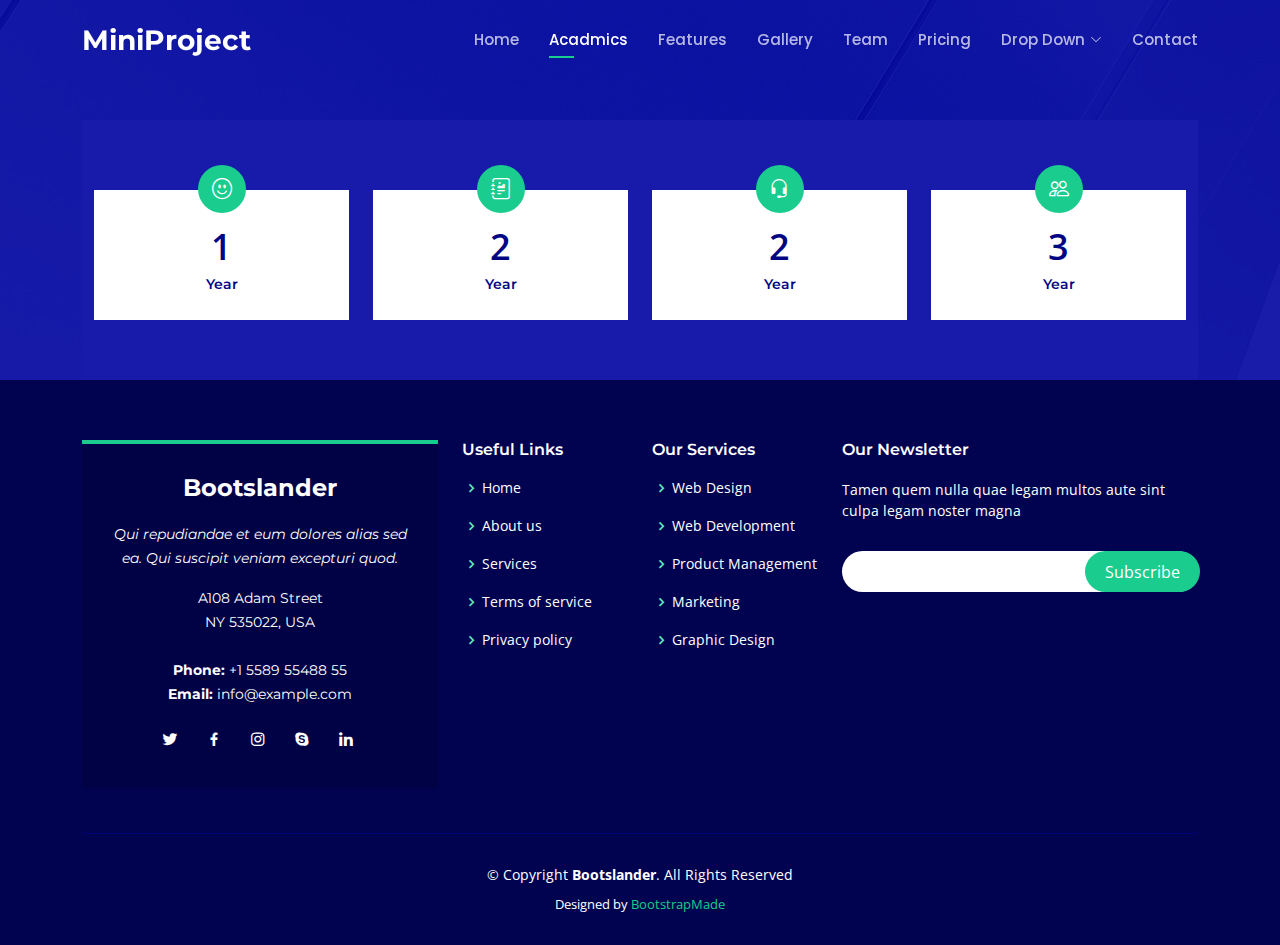
==== acadmics.html @ 20c7c423 "Initial commit" ====
<!DOCTYPE html>
<html lang="en">

<head>
  <meta charset="utf-8">
  <meta content="width=device-width, initial-scale=1.0" name="viewport">

  <title>Acadmics</title>
  <meta content="" name="description">
  <meta content="" name="keywords">

  <!-- Favicons -->
  <link href="assets/img/favicon.png" rel="icon">
  <link href="assets/img/apple-touch-icon.png" rel="apple-touch-icon">

  <!-- Google Fonts -->
  <link href="https://fonts.googleapis.com/css?family=Open+Sans:300,300i,400,400i,600,600i,700,700i|Montserrat:300,300i,400,400i,500,500i,600,600i,700,700i|Poppins:300,300i,400,400i,500,500i,600,600i,700,700i" rel="stylesheet">

  <!-- Vendor CSS Files -->
  <link href="assets/vendor/aos/aos.css" rel="stylesheet">
  <link href="assets/vendor/bootstrap/css/bootstrap.min.css" rel="stylesheet">
  <link href="assets/vendor/bootstrap-icons/bootstrap-icons.css" rel="stylesheet">
  <link href="assets/vendor/boxicons/css/boxicons.min.css" rel="stylesheet">
  <link href="assets/vendor/glightbox/css/glightbox.min.css" rel="stylesheet">
  <link href="assets/vendor/remixicon/remixicon.css" rel="stylesheet">
  <link href="assets/vendor/swiper/swiper-bundle.min.css" rel="stylesheet">

  <!-- Template Main CSS File -->
  <link href="assets/css/style.css" rel="stylesheet">

  <!-- =======================================================
  * Template Name: Bootslander - v4.5.0
  * Template URL: https://bootstrapmade.com/bootslander-free-bootstrap-landing-page-template/
  * Author: BootstrapMade.com
  * License: https://bootstrapmade.com/license/
  ======================================================== -->
</head>

<body>

  <!-- ======= Header ======= -->
  <header id="header" class="fixed-top d-flex align-items-center header-transparent">
    <div class="container d-flex align-items-center justify-content-between">

      <div class="logo">
        <h1><a href="index.html"><span>MiniProject</span></a></h1>
        <!-- Uncomment below if you prefer to use an image logo -->
        <!-- <a href="index.html"><img src="assets/img/logo.png" alt="" class="img-fluid"></a>-->
      </div>

      <nav id="navbar" class="navbar">
        <ul>
          <li><a class="nav-link" href="index.html">Home</a></li>
          <li><a class="nav-link scrollto active" href="acadmics.html">Acadmics</a></li>
          <li><a class="nav-link scrollto" href="#features">Features</a></li>
          <li><a class="nav-link scrollto" href="#gallery">Gallery</a></li>
          <li><a class="nav-link scrollto" href="#team">Team</a></li>
          <li><a class="nav-link scrollto" href="#pricing">Pricing</a></li>
          <li class="dropdown"><a href="#"><span>Drop Down</span> <i class="bi bi-chevron-down"></i></a>
            <ul>
              <li><a href="#">Drop Down 1</a></li>
              <li class="dropdown"><a href="#"><span>Deep Drop Down</span> <i class="bi bi-chevron-right"></i></a>
                <ul>
                  <li><a href="#">Deep Drop Down 1</a></li>
                  <li><a href="#">Deep Drop Down 2</a></li>
                  <li><a href="#">Deep Drop Down 3</a></li>
                  <li><a href="#">Deep Drop Down 4</a></li>
                  <li><a href="#">Deep Drop Down 5</a></li>
                </ul>
              </li>
              <li><a href="#">Drop Down 2</a></li>
              <li><a href="#">Drop Down 3</a></li>
              <li><a href="#">Drop Down 4</a></li>
            </ul>
          </li>
          <li><a class="nav-link scrollto" href="#contact">Contact</a></li>
        </ul>
        <i class="bi bi-list mobile-nav-toggle"></i>
      </nav><!-- .navbar -->

    </div>
  </header><!-- End Header -->

  <!-- ======= Hero Section ======= -->
  <section id="hero">

    <div class="container">
        <!-- ======= Counts Section ======= -->
        <section id="counts" class="counts">
            <div class="container">
    
            <div class="row" data-aos="fade-up">
    
                <div class="col-lg-3 col-md-6">
                    <a href="first.html">
                        <div class="count-box">
                            <i class="bi bi-emoji-smile"></i>
                            <span data-purecounter-start="0" data-purecounter-end="1" data-purecounter-duration="1" class="purecounter">First Year</span>
                            <p>Year</p>
                        </div>
                    </a>
                </div>
    
                <div class="col-lg-3 col-md-6 mt-5 mt-md-0">
                  <a href="#">
                    <div class="count-box">
                        <i class="bi bi-journal-richtext"></i>
                        <span data-purecounter-start="0" data-purecounter-end="2" data-purecounter-duration="1" class="purecounter">nd</span>
                        <p>Year</p>
                    </div>
                 </a>
                </div>
    
                <div class="col-lg-3 col-md-6 mt-5 mt-lg-0">
                  <a href="#">
                    <div class="count-box">
                        <i class="bi bi-headset"></i>
                        <span data-purecounter-start="0" data-purecounter-end="3" data-purecounter-duration="1" class="purecounter"></span>
                        <p>Year</p>
                    </div>
                  </a>
                </div>
    
                <div class="col-lg-3 col-md-6 mt-5 mt-lg-0">
                  <a href="#">
                    <div class="count-box">
                        <i class="bi bi-people"></i>
                        <span data-purecounter-start="0" data-purecounter-end="4" data-purecounter-duration="1" class="purecounter"></span>
                        <p>Year</p>
                    </div>
                 </a>
                </div>
    
            </div>
    
            </div>
        </section><!-- End Counts Section -->
  
      </div>
    </div>

    <!-- <svg class="hero-waves" xmlns="http://www.w3.org/2000/svg" xmlns:xlink="http://www.w3.org/1999/xlink" viewBox="0 24 150 28 " preserveAspectRatio="none">
      <defs>
        <path id="wave-path" d="M-160 44c30 0 58-18 88-18s 58 18 88 18 58-18 88-18 58 18 88 18 v44h-352z">
      </defs>
      <g class="wave1">
        <use xlink:href="#wave-path" x="50" y="3" fill="rgba(255,255,255, .1)">
      </g>
      <g class="wave2">
        <use xlink:href="#wave-path" x="50" y="0" fill="rgba(255,255,255, .2)">
      </g>
      <g class="wave3">
        <use xlink:href="#wave-path" x="50" y="9" fill="#fff">
      </g>
    </svg> -->

  </section>

  <!-- End Hero -->

  <!-- End #main -->

  <!-- ======= Footer ======= -->
  <footer id="footer">
    <div class="footer-top">
      <div class="container">
        <div class="row">

          <div class="col-lg-4 col-md-6">
            <div class="footer-info">
              <h3>Bootslander</h3>
              <p class="pb-3"><em>Qui repudiandae et eum dolores alias sed ea. Qui suscipit veniam excepturi quod.</em></p>
              <p>
                A108 Adam Street <br>
                NY 535022, USA<br><br>
                <strong>Phone:</strong> +1 5589 55488 55<br>
                <strong>Email:</strong> info@example.com<br>
              </p>
              <div class="social-links mt-3">
                <a href="#" class="twitter"><i class="bx bxl-twitter"></i></a>
                <a href="#" class="facebook"><i class="bx bxl-facebook"></i></a>
                <a href="#" class="instagram"><i class="bx bxl-instagram"></i></a>
                <a href="#" class="google-plus"><i class="bx bxl-skype"></i></a>
                <a href="#" class="linkedin"><i class="bx bxl-linkedin"></i></a>
              </div>
            </div>
          </div>

          <div class="col-lg-2 col-md-6 footer-links">
            <h4>Useful Links</h4>
            <ul>
              <li><i class="bx bx-chevron-right"></i> <a href="#">Home</a></li>
              <li><i class="bx bx-chevron-right"></i> <a href="#">About us</a></li>
              <li><i class="bx bx-chevron-right"></i> <a href="#">Services</a></li>
              <li><i class="bx bx-chevron-right"></i> <a href="#">Terms of service</a></li>
              <li><i class="bx bx-chevron-right"></i> <a href="#">Privacy policy</a></li>
            </ul>
          </div>

          <div class="col-lg-2 col-md-6 footer-links">
            <h4>Our Services</h4>
            <ul>
              <li><i class="bx bx-chevron-right"></i> <a href="#">Web Design</a></li>
              <li><i class="bx bx-chevron-right"></i> <a href="#">Web Development</a></li>
              <li><i class="bx bx-chevron-right"></i> <a href="#">Product Management</a></li>
              <li><i class="bx bx-chevron-right"></i> <a href="#">Marketing</a></li>
              <li><i class="bx bx-chevron-right"></i> <a href="#">Graphic Design</a></li>
            </ul>
          </div>

          <div class="col-lg-4 col-md-6 footer-newsletter">
            <h4>Our Newsletter</h4>
            <p>Tamen quem nulla quae legam multos aute sint culpa legam noster magna</p>
            <form action="" method="post">
              <input type="email" name="email"><input type="submit" value="Subscribe">
            </form>

          </div>

        </div>
      </div>
    </div>

    <div class="container">
      <div class="copyright">
        &copy; Copyright <strong><span>Bootslander</span></strong>. All Rights Reserved
      </div>
      <div class="credits">
        <!-- All the links in the footer should remain intact. -->
        <!-- You can delete the links only if you purchased the pro version. -->
        <!-- Licensing information: https://bootstrapmade.com/license/ -->
        <!-- Purchase the pro version with working PHP/AJAX contact form: https://bootstrapmade.com/bootslander-free-bootstrap-landing-page-template/ -->
        Designed by <a href="https://bootstrapmade.com/">BootstrapMade</a>
      </div>
    </div>
  </footer>
  <!-- End Footer -->

  <a href="#" class="back-to-top d-flex align-items-center justify-content-center"><i class="bi bi-arrow-up-short"></i></a>
  <div id="preloader"></div>

  <!-- Vendor JS Files -->
  <script src="assets/vendor/aos/aos.js"></script>
  <script src="assets/vendor/bootstrap/js/bootstrap.bundle.min.js"></script>
  <script src="assets/vendor/glightbox/js/glightbox.min.js"></script>
  <script src="assets/vendor/php-email-form/validate.js"></script>
  <script src="assets/vendor/purecounter/purecounter.js"></script>
  <script src="assets/vendor/swiper/swiper-bundle.min.js"></script>

  <!-- Template Main JS File -->
  <script src="assets/js/main.js"></script>

</body>

</html>
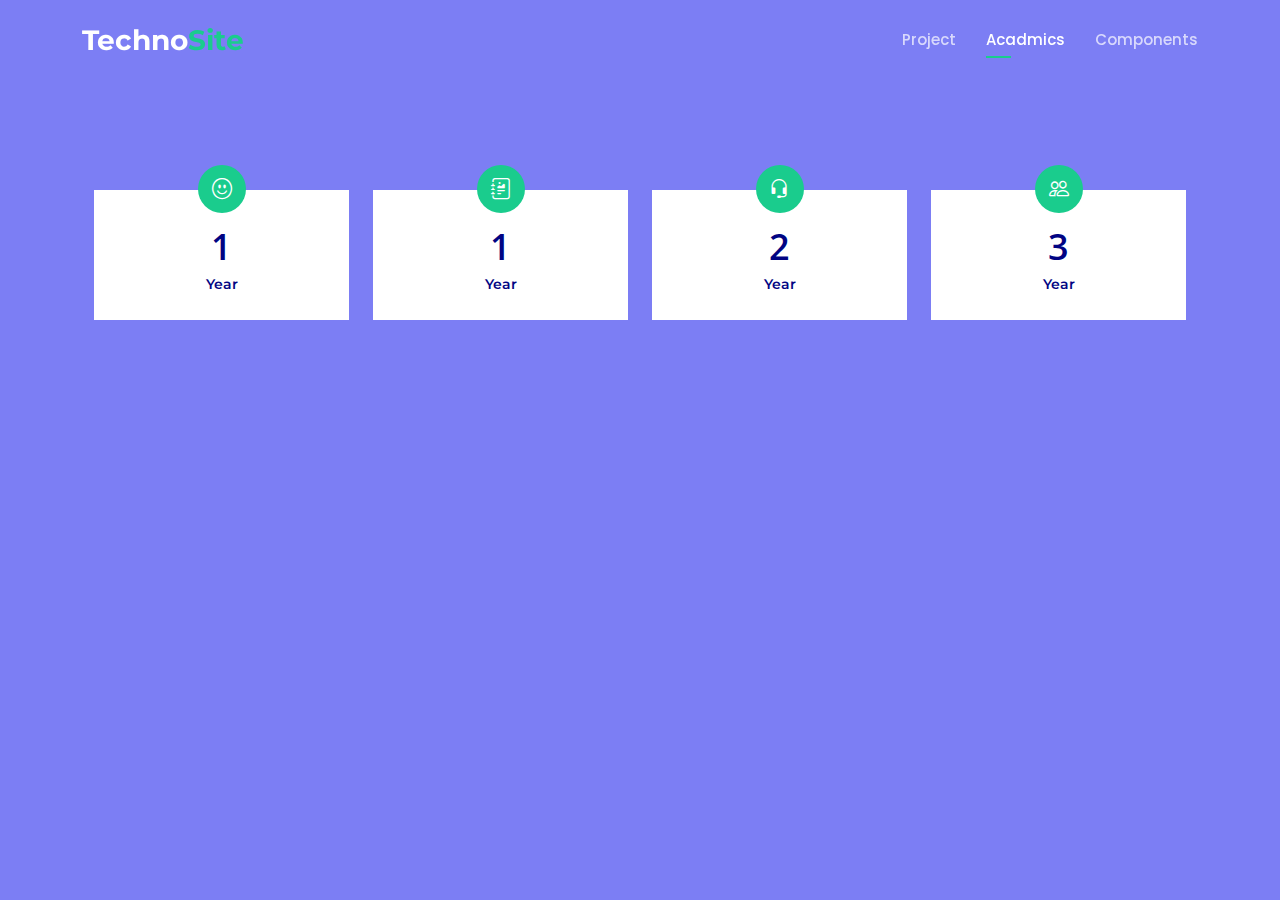
==== commit 24d2fc49: "bc change" ====
--- a/acadmics.html
+++ b/acadmics.html
@@ -2,144 +2,143 @@
 <html lang="en">
 
 <head>
-  <meta charset="utf-8">
-  <meta content="width=device-width, initial-scale=1.0" name="viewport">
-
-  <title>Acadmics</title>
-  <meta content="" name="description">
-  <meta content="" name="keywords">
-
-  <!-- Favicons -->
-  <link href="assets/img/favicon.png" rel="icon">
-  <link href="assets/img/apple-touch-icon.png" rel="apple-touch-icon">
-
-  <!-- Google Fonts -->
-  <link href="https://fonts.googleapis.com/css?family=Open+Sans:300,300i,400,400i,600,600i,700,700i|Montserrat:300,300i,400,400i,500,500i,600,600i,700,700i|Poppins:300,300i,400,400i,500,500i,600,600i,700,700i" rel="stylesheet">
-
-  <!-- Vendor CSS Files -->
-  <link href="assets/vendor/aos/aos.css" rel="stylesheet">
-  <link href="assets/vendor/bootstrap/css/bootstrap.min.css" rel="stylesheet">
-  <link href="assets/vendor/bootstrap-icons/bootstrap-icons.css" rel="stylesheet">
-  <link href="assets/vendor/boxicons/css/boxicons.min.css" rel="stylesheet">
-  <link href="assets/vendor/glightbox/css/glightbox.min.css" rel="stylesheet">
-  <link href="assets/vendor/remixicon/remixicon.css" rel="stylesheet">
-  <link href="assets/vendor/swiper/swiper-bundle.min.css" rel="stylesheet">
-
-  <!-- Template Main CSS File -->
-  <link href="assets/css/style.css" rel="stylesheet">
-
-  <!-- =======================================================
-  * Template Name: Bootslander - v4.5.0
-  * Template URL: https://bootstrapmade.com/bootslander-free-bootstrap-landing-page-template/
-  * Author: BootstrapMade.com
-  * License: https://bootstrapmade.com/license/
-  ======================================================== -->
+    <meta charset="utf-8">
+    <meta content="width=device-width, initial-scale=1.0" name="viewport">
+
+    <title>Acadmics</title>
+    <meta content="" name="description">
+    <meta content="" name="keywords">
+
+    <!-- Favicons -->
+    <!-- <link href="assets/img/favicon.png" rel="icon"> -->
+    <link href="assets/img/apple-touch-icon.png" rel="apple-touch-icon">
+
+    <!-- Google Fonts -->
+    <link href="https://fonts.googleapis.com/css?family=Open+Sans:300,300i,400,400i,600,600i,700,700i|Montserrat:300,300i,400,400i,500,500i,600,600i,700,700i|Poppins:300,300i,400,400i,500,500i,600,600i,700,700i" rel="stylesheet">
+
+    <!-- Vendor CSS Files -->
+    <link href="assets/vendor/aos/aos.css" rel="stylesheet">
+    <link href="assets/vendor/bootstrap/css/bootstrap.min.css" rel="stylesheet">
+    <link href="assets/vendor/bootstrap-icons/bootstrap-icons.css" rel="stylesheet">
+    <link href="assets/vendor/boxicons/css/boxicons.min.css" rel="stylesheet">
+    <link href="assets/vendor/glightbox/css/glightbox.min.css" rel="stylesheet">
+    <link href="assets/vendor/remixicon/remixicon.css" rel="stylesheet">
+    <link href="assets/vendor/swiper/swiper-bundle.min.css" rel="stylesheet">
+
+    <!-- Template Main CSS File -->
+    <link href="assets/css/style.css" rel="stylesheet">
+
+    
 </head>
 
 <body>
 
-  <!-- ======= Header ======= -->
-  <header id="header" class="fixed-top d-flex align-items-center header-transparent">
-    <div class="container d-flex align-items-center justify-content-between">
-
-      <div class="logo">
-        <h1><a href="index.html"><span>MiniProject</span></a></h1>
-        <!-- Uncomment below if you prefer to use an image logo -->
-        <!-- <a href="index.html"><img src="assets/img/logo.png" alt="" class="img-fluid"></a>-->
-      </div>
-
-      <nav id="navbar" class="navbar">
-        <ul>
-          <li><a class="nav-link" href="index.html">Home</a></li>
-          <li><a class="nav-link scrollto active" href="acadmics.html">Acadmics</a></li>
-          <li><a class="nav-link scrollto" href="#features">Features</a></li>
-          <li><a class="nav-link scrollto" href="#gallery">Gallery</a></li>
-          <li><a class="nav-link scrollto" href="#team">Team</a></li>
-          <li><a class="nav-link scrollto" href="#pricing">Pricing</a></li>
-          <li class="dropdown"><a href="#"><span>Drop Down</span> <i class="bi bi-chevron-down"></i></a>
-            <ul>
-              <li><a href="#">Drop Down 1</a></li>
-              <li class="dropdown"><a href="#"><span>Deep Drop Down</span> <i class="bi bi-chevron-right"></i></a>
+    <!-- ======= Header ======= -->
+    <header id="header" class="fixed-top d-flex align-items-center header-transparent">
+        <div class="container d-flex align-items-center justify-content-between">
+
+            <div class="logo">
+                <h1><a href="index.html"><span>Techno<span style="color: #1acc8d;">Site</span></span></a></h1>
+                <!-- Uncomment below if you prefer to use an image logo -->
+                <!-- <a href="index.html"><img src="assets/img/logo.png" alt="" class="img-fluid"></a>-->
+            </div>
+
+            <nav id="navbar" class="navbar">
                 <ul>
-                  <li><a href="#">Deep Drop Down 1</a></li>
-                  <li><a href="#">Deep Drop Down 2</a></li>
-                  <li><a href="#">Deep Drop Down 3</a></li>
-                  <li><a href="#">Deep Drop Down 4</a></li>
-                  <li><a href="#">Deep Drop Down 5</a></li>
+                    <li><a class="nav-link" href="index.html">Project</a></li>
+                    <li><a class="nav-link scrollto active" href="acadmics.html">Acadmics</a></li>
+                    <li><a class="nav-link scrollto" href="#">Components </a></li>
+                    <!-- <li><a class="nav-link scrollto" href="#features">Features</a></li>
+                    <li><a class="nav-link scrollto" href="#gallery">Gallery</a></li>
+                    <li><a class="nav-link scrollto" href="#team">Team</a></li>
+                    <li><a class="nav-link scrollto" href="#pricing">Pricing</a></li>
+                    <li class="dropdown"><a href="#"><span>Drop Down</span> <i class="bi bi-chevron-down"></i></a>
+                        <ul>
+                            <li><a href="#">Drop Down 1</a></li>
+                            <li class="dropdown"><a href="#"><span>Deep Drop Down</span> <i class="bi bi-chevron-right"></i></a>
+                                <ul>
+                                    <li><a href="#">Deep Drop Down 1</a></li>
+                                    <li><a href="#">Deep Drop Down 2</a></li>
+                                    <li><a href="#">Deep Drop Down 3</a></li>
+                                    <li><a href="#">Deep Drop Down 4</a></li>
+                                    <li><a href="#">Deep Drop Down 5</a></li>
+                                </ul>
+                            </li>
+                            <li><a href="#">Drop Down 2</a></li>
+                            <li><a href="#">Drop Down 3</a></li>
+                            <li><a href="#">Drop Down 4</a></li>
+                        </ul>
+                    </li>
+                    <li><a class="nav-link scrollto" href="#contact">Contact</a></li> -->
                 </ul>
-              </li>
-              <li><a href="#">Drop Down 2</a></li>
-              <li><a href="#">Drop Down 3</a></li>
-              <li><a href="#">Drop Down 4</a></li>
-            </ul>
-          </li>
-          <li><a class="nav-link scrollto" href="#contact">Contact</a></li>
-        </ul>
-        <i class="bi bi-list mobile-nav-toggle"></i>
-      </nav><!-- .navbar -->
-
-    </div>
-  </header><!-- End Header -->
-
-  <!-- ======= Hero Section ======= -->
-  <section id="hero">
-
-    <div class="container">
-        <!-- ======= Counts Section ======= -->
-        <section id="counts" class="counts">
-            <div class="container">
-    
-            <div class="row" data-aos="fade-up">
-    
-                <div class="col-lg-3 col-md-6">
-                    <a href="first.html">
-                        <div class="count-box">
-                            <i class="bi bi-emoji-smile"></i>
-                            <span data-purecounter-start="0" data-purecounter-end="1" data-purecounter-duration="1" class="purecounter">First Year</span>
-                            <p>Year</p>
-                        </div>
-                    </a>
+                <i class="bi bi-list mobile-nav-toggle"></i>
+            </nav>
+            <!-- .navbar -->
+
+        </div>
+    </header>
+    <!-- End Header -->
+
+    <!-- ======= Hero Section ======= -->
+    <section id="hero" style="height: 100vh;">
+
+        <div class="container">
+            <!-- ======= Counts Section ======= -->
+            <section id="counts" class="counts">
+                <div class="container">
+
+                    <div class="row" data-aos="fade-up">
+
+                        <div class="col-lg-3 col-md-6">
+                            <a href="first.html">
+                                <div class="count-box">
+                                    <i class="bi bi-emoji-smile"></i>
+                                    <span data-purecounter-start="0" data-purecounter-end="1" data-purecounter-duration="1" class="purecounter">First Year</span>
+                                    <p>Year</p>
+                                </div>
+                            </a>
+                        </div>
+
+                        <div class="col-lg-3 col-md-6 mt-5 mt-md-0">
+                            <a href="#">
+                                <div class="count-box">
+                                    <i class="bi bi-journal-richtext"></i>
+                                    <span data-purecounter-start="0" data-purecounter-end="2" data-purecounter-duration="1" class="purecounter">2nd</span>
+                                    <p>Year</p>
+                                </div>
+                            </a>
+                        </div>
+
+                        <div class="col-lg-3 col-md-6 mt-5 mt-lg-0">
+                            <a href="third.html">
+                                <div class="count-box">
+                                    <i class="bi bi-headset"></i>
+                                    <span data-purecounter-start="0" data-purecounter-end="3" data-purecounter-duration="1" class="purecounter"></span>
+                                    <p>Year</p>
+                                </div>
+                            </a>
+                        </div>
+
+                        <div class="col-lg-3 col-md-6 mt-5 mt-lg-0">
+                            <a href="#">
+                                <div class="count-box">
+                                    <i class="bi bi-people"></i>
+                                    <span data-purecounter-start="0" data-purecounter-end="4" data-purecounter-duration="1" class="purecounter"></span>
+                                    <p>Year</p>
+                                </div>
+                            </a>
+                        </div>
+
+                    </div>
+
                 </div>
-    
-                <div class="col-lg-3 col-md-6 mt-5 mt-md-0">
-                  <a href="#">
-                    <div class="count-box">
-                        <i class="bi bi-journal-richtext"></i>
-                        <span data-purecounter-start="0" data-purecounter-end="2" data-purecounter-duration="1" class="purecounter">nd</span>
-                        <p>Year</p>
-                    </div>
-                 </a>
-                </div>
-    
-                <div class="col-lg-3 col-md-6 mt-5 mt-lg-0">
-                  <a href="#">
-                    <div class="count-box">
-                        <i class="bi bi-headset"></i>
-                        <span data-purecounter-start="0" data-purecounter-end="3" data-purecounter-duration="1" class="purecounter"></span>
-                        <p>Year</p>
-                    </div>
-                  </a>
-                </div>
-    
-                <div class="col-lg-3 col-md-6 mt-5 mt-lg-0">
-                  <a href="#">
-                    <div class="count-box">
-                        <i class="bi bi-people"></i>
-                        <span data-purecounter-start="0" data-purecounter-end="4" data-purecounter-duration="1" class="purecounter"></span>
-                        <p>Year</p>
-                    </div>
-                 </a>
-                </div>
-    
-            </div>
-    
-            </div>
-        </section><!-- End Counts Section -->
-  
-      </div>
-    </div>
-
-    <!-- <svg class="hero-waves" xmlns="http://www.w3.org/2000/svg" xmlns:xlink="http://www.w3.org/1999/xlink" viewBox="0 24 150 28 " preserveAspectRatio="none">
+            </section>
+            <!-- End Counts Section -->
+
+        </div>
+        </div>
+
+        <!-- <svg class="hero-waves" xmlns="http://www.w3.org/2000/svg" xmlns:xlink="http://www.w3.org/1999/xlink" viewBox="0 24 150 28 " preserveAspectRatio="none">
       <defs>
         <path id="wave-path" d="M-160 44c30 0 58-18 88-18s 58 18 88 18 58-18 88-18 58 18 88 18 v44h-352z">
       </defs>
@@ -154,102 +153,101 @@
       </g>
     </svg> -->
 
-  </section>
-
-  <!-- End Hero -->
-
-  <!-- End #main -->
-
-  <!-- ======= Footer ======= -->
-  <footer id="footer">
-    <div class="footer-top">
-      <div class="container">
-        <div class="row">
-
-          <div class="col-lg-4 col-md-6">
-            <div class="footer-info">
-              <h3>Bootslander</h3>
-              <p class="pb-3"><em>Qui repudiandae et eum dolores alias sed ea. Qui suscipit veniam excepturi quod.</em></p>
-              <p>
-                A108 Adam Street <br>
-                NY 535022, USA<br><br>
-                <strong>Phone:</strong> +1 5589 55488 55<br>
-                <strong>Email:</strong> info@example.com<br>
-              </p>
-              <div class="social-links mt-3">
-                <a href="#" class="twitter"><i class="bx bxl-twitter"></i></a>
-                <a href="#" class="facebook"><i class="bx bxl-facebook"></i></a>
-                <a href="#" class="instagram"><i class="bx bxl-instagram"></i></a>
-                <a href="#" class="google-plus"><i class="bx bxl-skype"></i></a>
-                <a href="#" class="linkedin"><i class="bx bxl-linkedin"></i></a>
-              </div>
-            </div>
-          </div>
-
-          <div class="col-lg-2 col-md-6 footer-links">
-            <h4>Useful Links</h4>
-            <ul>
-              <li><i class="bx bx-chevron-right"></i> <a href="#">Home</a></li>
-              <li><i class="bx bx-chevron-right"></i> <a href="#">About us</a></li>
-              <li><i class="bx bx-chevron-right"></i> <a href="#">Services</a></li>
-              <li><i class="bx bx-chevron-right"></i> <a href="#">Terms of service</a></li>
-              <li><i class="bx bx-chevron-right"></i> <a href="#">Privacy policy</a></li>
-            </ul>
-          </div>
-
-          <div class="col-lg-2 col-md-6 footer-links">
-            <h4>Our Services</h4>
-            <ul>
-              <li><i class="bx bx-chevron-right"></i> <a href="#">Web Design</a></li>
-              <li><i class="bx bx-chevron-right"></i> <a href="#">Web Development</a></li>
-              <li><i class="bx bx-chevron-right"></i> <a href="#">Product Management</a></li>
-              <li><i class="bx bx-chevron-right"></i> <a href="#">Marketing</a></li>
-              <li><i class="bx bx-chevron-right"></i> <a href="#">Graphic Design</a></li>
-            </ul>
-          </div>
-
-          <div class="col-lg-4 col-md-6 footer-newsletter">
-            <h4>Our Newsletter</h4>
-            <p>Tamen quem nulla quae legam multos aute sint culpa legam noster magna</p>
-            <form action="" method="post">
-              <input type="email" name="email"><input type="submit" value="Subscribe">
-            </form>
-
-          </div>
-
-        </div>
-      </div>
-    </div>
-
-    <div class="container">
-      <div class="copyright">
-        &copy; Copyright <strong><span>Bootslander</span></strong>. All Rights Reserved
-      </div>
-      <div class="credits">
-        <!-- All the links in the footer should remain intact. -->
-        <!-- You can delete the links only if you purchased the pro version. -->
-        <!-- Licensing information: https://bootstrapmade.com/license/ -->
-        <!-- Purchase the pro version with working PHP/AJAX contact form: https://bootstrapmade.com/bootslander-free-bootstrap-landing-page-template/ -->
-        Designed by <a href="https://bootstrapmade.com/">BootstrapMade</a>
-      </div>
-    </div>
-  </footer>
-  <!-- End Footer -->
-
-  <a href="#" class="back-to-top d-flex align-items-center justify-content-center"><i class="bi bi-arrow-up-short"></i></a>
-  <div id="preloader"></div>
-
-  <!-- Vendor JS Files -->
-  <script src="assets/vendor/aos/aos.js"></script>
-  <script src="assets/vendor/bootstrap/js/bootstrap.bundle.min.js"></script>
-  <script src="assets/vendor/glightbox/js/glightbox.min.js"></script>
-  <script src="assets/vendor/php-email-form/validate.js"></script>
-  <script src="assets/vendor/purecounter/purecounter.js"></script>
-  <script src="assets/vendor/swiper/swiper-bundle.min.js"></script>
-
-  <!-- Template Main JS File -->
-  <script src="assets/js/main.js"></script>
+    </section>
+
+    <!-- End Hero -->
+
+    <!-- End #main -->
+
+    <!-- ======= Footer ======= -->
+    <footer id="footer" style="display: none;">
+        <div class="footer-top">
+            <div class="container">
+                <div class="row">
+
+                    <div class="col-lg-4 col-md-6">
+                        <div class="footer-info">
+                            <h3>Bootslander</h3>
+                            <p class="pb-3"><em>Qui repudiandae et eum dolores alias sed ea. Qui suscipit veniam excepturi quod.</em></p>
+                            <p>
+                                A108 Adam Street <br> NY 535022, USA<br><br>
+                                <strong>Phone:</strong> +1 5589 55488 55<br>
+                                <strong>Email:</strong> info@example.com<br>
+                            </p>
+                            <div class="social-links mt-3">
+                                <a href="#" class="twitter"><i class="bx bxl-twitter"></i></a>
+                                <a href="#" class="facebook"><i class="bx bxl-facebook"></i></a>
+                                <a href="#" class="instagram"><i class="bx bxl-instagram"></i></a>
+                                <a href="#" class="google-plus"><i class="bx bxl-skype"></i></a>
+                                <a href="#" class="linkedin"><i class="bx bxl-linkedin"></i></a>
+                            </div>
+                        </div>
+                    </div>
+
+                    <div class="col-lg-2 col-md-6 footer-links">
+                        <h4>Useful Links</h4>
+                        <ul>
+                            <li><i class="bx bx-chevron-right"></i> <a href="#">Home</a></li>
+                            <li><i class="bx bx-chevron-right"></i> <a href="#">About us</a></li>
+                            <li><i class="bx bx-chevron-right"></i> <a href="#">Services</a></li>
+                            <li><i class="bx bx-chevron-right"></i> <a href="#">Terms of service</a></li>
+                            <li><i class="bx bx-chevron-right"></i> <a href="#">Privacy policy</a></li>
+                        </ul>
+                    </div>
+
+                    <div class="col-lg-2 col-md-6 footer-links">
+                        <h4>Our Services</h4>
+                        <ul>
+                            <li><i class="bx bx-chevron-right"></i> <a href="#">Web Design</a></li>
+                            <li><i class="bx bx-chevron-right"></i> <a href="#">Web Development</a></li>
+                            <li><i class="bx bx-chevron-right"></i> <a href="#">Product Management</a></li>
+                            <li><i class="bx bx-chevron-right"></i> <a href="#">Marketing</a></li>
+                            <li><i class="bx bx-chevron-right"></i> <a href="#">Graphic Design</a></li>
+                        </ul>
+                    </div>
+
+                    <div class="col-lg-4 col-md-6 footer-newsletter">
+                        <h4>Our Newsletter</h4>
+                        <p>Tamen quem nulla quae legam multos aute sint culpa legam noster magna</p>
+                        <form action="" method="post">
+                            <input type="email" name="email"><input type="submit" value="Subscribe">
+                        </form>
+
+                    </div>
+
+                </div>
+            </div>
+        </div>
+
+        <div class="container">
+            <div class="copyright">
+                &copy; Copyright <strong><span>Bootslander</span></strong>. All Rights Reserved
+            </div>
+            <div class="credits">
+                <!-- All the links in the footer should remain intact. -->
+                <!-- You can delete the links only if you purchased the pro version. -->
+                <!-- Licensing information: https://bootstrapmade.com/license/ -->
+                <!-- Purchase the pro version with working PHP/AJAX contact form: https://bootstrapmade.com/bootslander-free-bootstrap-landing-page-template/ -->
+                Designed by <a href="https://bootstrapmade.com/">BootstrapMade</a>
+            </div>
+        </div>
+    </footer>
+    <!-- End Footer -->
+
+    <a href="#" class="back-to-top d-flex align-items-center justify-content-center"><i class="bi bi-arrow-up-short"></i></a>
+    <div id="preloader"></div>
+
+    <!-- Vendor JS Files -->
+    <script src="assets/vendor/aos/aos.js"></script>
+    <script src="assets/vendor/bootstrap/js/bootstrap.bundle.min.js"></script>
+    <script src="assets/vendor/glightbox/js/glightbox.min.js"></script>
+    <script src="assets/vendor/php-email-form/validate.js"></script>
+    <script src="assets/vendor/purecounter/purecounter.js"></script>
+    <script src="assets/vendor/swiper/swiper-bundle.min.js"></script>
+
+    <!-- Template Main JS File -->
+    <script src="assets/js/main.js"></script>
 
 </body>
 
-</html>+</html>
--- a/assets/css/style.css
+++ b/assets/css/style.css
@@ -351,14 +351,14 @@
 --------------------------------------------------------------*/
 #hero {
   width: 100%;
-  background: url("../img/hero-bg.jpg");
+  background: url("../img/bg.jpg");
   position: relative;
   padding: 120px 0 0 0;
   height: fit-content;
 }
 #hero:before {
   content: "";
-  background: rgba(2, 5, 161, 0.91);
+  background: rgba(20, 24, 235, 0.555);
   position: absolute;
   bottom: 0;
   top: 0;
@@ -815,7 +815,7 @@
 # Counts
 --------------------------------------------------------------*/
 .counts {
-  background: #f5f5ff;
+  background: transpernt;
   padding: 70px 0 60px;
 }
 .counts .count-box {
@@ -1480,4 +1480,4 @@
   #footer .footer-top .footer-info {
     margin: -20px 0 30px 0;
   }
-}+}
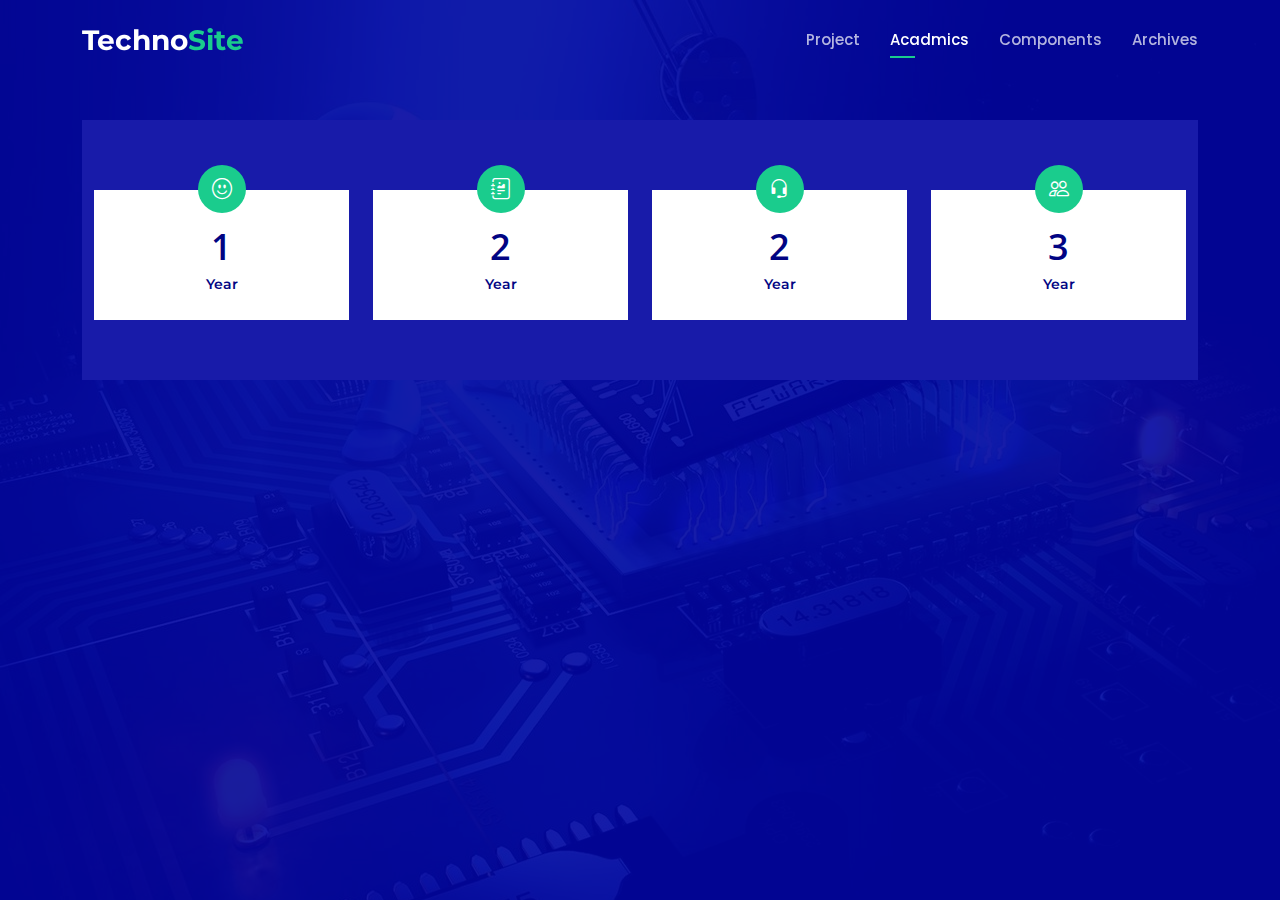
==== commit f7cf0bdf: "new menu added" ====
--- a/acadmics.html
+++ b/acadmics.html
@@ -48,8 +48,8 @@
                     <li><a class="nav-link" href="index.html">Project</a></li>
                     <li><a class="nav-link scrollto active" href="acadmics.html">Acadmics</a></li>
                     <li><a class="nav-link scrollto" href="#">Components </a></li>
-                    <!-- <li><a class="nav-link scrollto" href="#features">Features</a></li>
-                    <li><a class="nav-link scrollto" href="#gallery">Gallery</a></li>
+                   <li><a class="nav-link scrollto" href="#">Archives</a></li>
+                     <!-- <li><a class="nav-link scrollto" href="#gallery">Gallery</a></li>
                     <li><a class="nav-link scrollto" href="#team">Team</a></li>
                     <li><a class="nav-link scrollto" href="#pricing">Pricing</a></li>
                     <li class="dropdown"><a href="#"><span>Drop Down</span> <i class="bi bi-chevron-down"></i></a>
--- a/assets/css/style.css
+++ b/assets/css/style.css
@@ -5,1479 +5,1742 @@
 * License: https://bootstrapmade.com/license/
 */
 
+
 /*--------------------------------------------------------------
 # General
 --------------------------------------------------------------*/
+
 body {
-  font-family: "Open Sans", sans-serif;
-  color: #444444;
+    font-family: "Open Sans", sans-serif;
+    color: #444444;
 }
 
 a {
-  color: #1acc8d;
-  text-decoration: none;
+    color: #1acc8d;
+    text-decoration: none;
 }
 
 a:hover {
-  color: #34e5a6;
-  text-decoration: none;
-}
-
-h1, h2, h3, h4, h5, h6 {
-  font-family: "Montserrat", sans-serif;
-}
+    color: #34e5a6;
+    text-decoration: none;
+}
+
+h1,
+h2,
+h3,
+h4,
+h5,
+h6 {
+    font-family: "Montserrat", sans-serif;
+}
+
 
 /*--------------------------------------------------------------
 # Preloader
 --------------------------------------------------------------*/
+
 #preloader {
-  position: fixed;
-  top: 0;
-  left: 0;
-  right: 0;
-  bottom: 0;
-  z-index: 9999;
-  overflow: hidden;
-  background: #fff;
+    position: fixed;
+    top: 0;
+    left: 0;
+    right: 0;
+    bottom: 0;
+    z-index: 9999;
+    overflow: hidden;
+    background: #fff;
 }
 
 #preloader:before {
-  content: "";
-  position: fixed;
-  top: calc(50% - 30px);
-  left: calc(50% - 30px);
-  border: 6px solid #1acc8d;
-  border-top-color: #d2f9eb;
-  border-radius: 50%;
-  width: 60px;
-  height: 60px;
-  -webkit-animation: animate-preloader 1s linear infinite;
-  animation: animate-preloader 1s linear infinite;
+    content: "";
+    position: fixed;
+    top: calc(50% - 30px);
+    left: calc(50% - 30px);
+    border: 6px solid #1acc8d;
+    border-top-color: #d2f9eb;
+    border-radius: 50%;
+    width: 60px;
+    height: 60px;
+    -webkit-animation: animate-preloader 1s linear infinite;
+    animation: animate-preloader 1s linear infinite;
 }
 
 @-webkit-keyframes animate-preloader {
-  0% {
-    transform: rotate(0deg);
-  }
-  100% {
-    transform: rotate(360deg);
-  }
+    0% {
+        transform: rotate(0deg);
+    }
+    100% {
+        transform: rotate(360deg);
+    }
 }
 
 @keyframes animate-preloader {
-  0% {
-    transform: rotate(0deg);
-  }
-  100% {
-    transform: rotate(360deg);
-  }
-}
+    0% {
+        transform: rotate(0deg);
+    }
+    100% {
+        transform: rotate(360deg);
+    }
+}
+
+
 /*--------------------------------------------------------------
 # Back to top button
 --------------------------------------------------------------*/
+
 .back-to-top {
-  position: fixed;
-  visibility: hidden;
-  opacity: 0;
-  right: 15px;
-  bottom: 15px;
-  z-index: 996;
-  background: #1acc8d;
-  width: 40px;
-  height: 40px;
-  border-radius: 50px;
-  transition: all 0.4s;
-}
+    position: fixed;
+    visibility: hidden;
+    opacity: 0;
+    right: 15px;
+    bottom: 15px;
+    z-index: 996;
+    background: #1acc8d;
+    width: 40px;
+    height: 40px;
+    border-radius: 50px;
+    transition: all 0.4s;
+}
+
 .back-to-top i {
-  font-size: 28px;
-  color: #fff;
-  line-height: 0;
-}
+    font-size: 28px;
+    color: #fff;
+    line-height: 0;
+}
+
 .back-to-top:hover {
-  background: #2be4a2;
-  color: #fff;
-}
+    background: #2be4a2;
+    color: #fff;
+}
+
 .back-to-top.active {
-  visibility: visible;
-  opacity: 1;
-}
+    visibility: visible;
+    opacity: 1;
+}
+
 
 /*--------------------------------------------------------------
 # Disable AOS delay on mobile
 --------------------------------------------------------------*/
+
 @media screen and (max-width: 768px) {
-  [data-aos-delay] {
-    transition-delay: 0 !important;
-  }
-}
+    [data-aos-delay] {
+        transition-delay: 0 !important;
+    }
+}
+
+
 /*--------------------------------------------------------------
 # Header
 --------------------------------------------------------------*/
+
 #header {
-  height: 80px;
-  transition: all 0.5s;
-  z-index: 997;
-  transition: all 0.5s;
-  background: rgba(1, 4, 136, 0.9);
-}
+    height: 80px;
+    transition: all 0.5s;
+    z-index: 997;
+    transition: all 0.5s;
+    background: rgba(1, 4, 136, 0.9);
+}
+
 #header.header-transparent {
-  background: transparent;
-}
+    background: transparent;
+}
+
 #header.header-scrolled {
-  background: rgba(1, 4, 136, 0.9);
-  height: 60px;
-}
+    background: rgba(1, 4, 136, 0.9);
+    height: 60px;
+}
+
 #header .logo h1 {
-  font-size: 28px;
-  margin: 0;
-  padding: 0;
-  line-height: 1;
-  font-weight: 700;
-}
-#header .logo h1 a, #header .logo h1 a:hover {
-  color: #fff;
-  text-decoration: none;
-}
+    font-size: 28px;
+    margin: 0;
+    padding: 0;
+    line-height: 1;
+    font-weight: 700;
+}
+
+#header .logo h1 a,
+#header .logo h1 a:hover {
+    color: #fff;
+    text-decoration: none;
+}
+
 #header .logo img {
-  padding: 0;
-  margin: 0;
-  max-height: 40px;
-}
+    padding: 0;
+    margin: 0;
+    max-height: 40px;
+}
+
 
 /*--------------------------------------------------------------
 # Navigation Menu
 --------------------------------------------------------------*/
+
+
 /**
 * Desktop Navigation 
 */
+
 .navbar {
-  padding: 0;
-}
+    padding: 0;
+}
+
 .navbar ul {
-  margin: 0;
-  padding: 0;
-  display: flex;
-  list-style: none;
-  align-items: center;
-}
+    margin: 0;
+    padding: 0;
+    display: flex;
+    list-style: none;
+    align-items: center;
+}
+
 .navbar li {
-  position: relative;
-}
-.navbar a, .navbar a:focus {
-  display: flex;
-  align-items: center;
-  justify-content: space-between;
-  padding: 10px 0 10px 30px;
-  font-size: 15px;
-  font-weight: 500;
-  font-family: "Poppins", sans-serif;
-  color: rgba(255, 255, 255, 0.7);
-  white-space: nowrap;
-  transition: 0.3s;
-}
-.navbar a i, .navbar a:focus i {
-  font-size: 12px;
-  line-height: 0;
-  margin-left: 5px;
-}
-.navbar > ul > li > a:before {
-  content: "";
-  position: absolute;
-  width: 0;
-  height: 2px;
-  bottom: 3px;
-  left: 30px;
-  background-color: #1acc8d;
-  visibility: hidden;
-  width: 0px;
-  transition: all 0.3s ease-in-out 0s;
-}
-.navbar a:hover:before, .navbar li:hover > a:before, .navbar .active:before {
-  visibility: visible;
-  width: 25px;
-}
-.navbar a:hover, .navbar .active, .navbar .active:focus, .navbar li:hover > a {
-  color: #fff;
-}
+    position: relative;
+}
+
+.navbar a,
+.navbar a:focus {
+    display: flex;
+    align-items: center;
+    justify-content: space-between;
+    padding: 10px 0 10px 30px;
+    font-size: 15px;
+    font-weight: 500;
+    font-family: "Poppins", sans-serif;
+    color: rgba(255, 255, 255, 0.7);
+    white-space: nowrap;
+    transition: 0.3s;
+}
+
+.navbar a i,
+.navbar a:focus i {
+    font-size: 12px;
+    line-height: 0;
+    margin-left: 5px;
+}
+
+.navbar>ul>li>a:before {
+    content: "";
+    position: absolute;
+    width: 0;
+    height: 2px;
+    bottom: 3px;
+    left: 30px;
+    background-color: #1acc8d;
+    visibility: hidden;
+    width: 0px;
+    transition: all 0.3s ease-in-out 0s;
+}
+
+.navbar a:hover:before,
+.navbar li:hover>a:before,
+.navbar .active:before {
+    visibility: visible;
+    width: 25px;
+}
+
+.navbar a:hover,
+.navbar .active,
+.navbar .active:focus,
+.navbar li:hover>a {
+    color: #fff;
+}
+
 .navbar .dropdown ul {
-  display: block;
-  position: absolute;
-  left: 30px;
-  top: calc(100% + 30px);
-  margin: 0;
-  padding: 10px 0;
-  z-index: 99;
-  opacity: 0;
-  visibility: hidden;
-  background: #fff;
-  box-shadow: 0px 0px 30px rgba(127, 137, 161, 0.25);
-  transition: 0.3s;
-  border-radius: 4px;
-}
+    display: block;
+    position: absolute;
+    left: 30px;
+    top: calc(100% + 30px);
+    margin: 0;
+    padding: 10px 0;
+    z-index: 99;
+    opacity: 0;
+    visibility: hidden;
+    background: #fff;
+    box-shadow: 0px 0px 30px rgba(127, 137, 161, 0.25);
+    transition: 0.3s;
+    border-radius: 4px;
+}
+
 .navbar .dropdown ul li {
-  min-width: 200px;
-}
+    min-width: 200px;
+}
+
 .navbar .dropdown ul a {
-  padding: 10px 20px;
-  font-size: 14px;
-  font-weight: 500;
-  text-transform: none;
-  color: #01036f;
-}
+    padding: 10px 20px;
+    font-size: 14px;
+    font-weight: 500;
+    text-transform: none;
+    color: #01036f;
+}
+
 .navbar .dropdown ul a i {
-  font-size: 12px;
-}
-.navbar .dropdown ul a:hover, .navbar .dropdown ul .active:hover, .navbar .dropdown ul li:hover > a {
-  color: #1acc8d;
-}
-.navbar .dropdown:hover > ul {
-  opacity: 1;
-  top: 100%;
-  visibility: visible;
-}
+    font-size: 12px;
+}
+
+.navbar .dropdown ul a:hover,
+.navbar .dropdown ul .active:hover,
+.navbar .dropdown ul li:hover>a {
+    color: #1acc8d;
+}
+
+.navbar .dropdown:hover>ul {
+    opacity: 1;
+    top: 100%;
+    visibility: visible;
+}
+
 .navbar .dropdown .dropdown ul {
-  top: 0;
-  left: calc(100% - 30px);
-  visibility: hidden;
-}
-.navbar .dropdown .dropdown:hover > ul {
-  opacity: 1;
-  top: 0;
-  left: 100%;
-  visibility: visible;
-}
+    top: 0;
+    left: calc(100% - 30px);
+    visibility: hidden;
+}
+
+.navbar .dropdown .dropdown:hover>ul {
+    opacity: 1;
+    top: 0;
+    left: 100%;
+    visibility: visible;
+}
+
 @media (max-width: 1366px) {
-  .navbar .dropdown .dropdown ul {
-    left: -90%;
-  }
-  .navbar .dropdown .dropdown:hover > ul {
-    left: -100%;
-  }
-}
+    .navbar .dropdown .dropdown ul {
+        left: -90%;
+    }
+    .navbar .dropdown .dropdown:hover>ul {
+        left: -100%;
+    }
+}
+
 
 /**
 * Mobile Navigation 
 */
+
 .mobile-nav-toggle {
-  color: #fff;
-  font-size: 28px;
-  cursor: pointer;
-  display: none;
-  line-height: 0;
-  transition: 0.5s;
+    color: #fff;
+    font-size: 28px;
+    cursor: pointer;
+    display: none;
+    line-height: 0;
+    transition: 0.5s;
 }
 
 @media (max-width: 991px) {
-  .mobile-nav-toggle {
+    .mobile-nav-toggle {
+        display: block;
+    }
+    .navbar ul {
+        display: none;
+    }
+}
+
+.navbar-mobile {
+    position: fixed;
+    overflow: hidden;
+    top: 0;
+    right: 0;
+    left: 0;
+    bottom: 0;
+    background: rgba(1, 3, 91, 0.9);
+    transition: 0.3s;
+    z-index: 999;
+}
+
+.navbar-mobile .mobile-nav-toggle {
+    position: absolute;
+    top: 15px;
+    right: 15px;
+}
+
+.navbar-mobile ul {
     display: block;
-  }
-
-  .navbar ul {
+    position: absolute;
+    top: 55px;
+    right: 15px;
+    bottom: 15px;
+    left: 15px;
+    padding: 10px 0;
+    border-radius: 8px;
+    background-color: #fff;
+    overflow-y: auto;
+    transition: 0.3s;
+}
+
+.navbar-mobile>ul>li>a:before {
+    left: 20px;
+}
+
+.navbar-mobile a,
+.navbar-mobile a:focus {
+    padding: 10px 20px;
+    font-size: 15px;
+    color: #0205a1;
+}
+
+.navbar-mobile a:hover,
+.navbar-mobile .active,
+.navbar-mobile li:hover>a {
+    color: #3f43fd;
+}
+
+.navbar-mobile .getstarted,
+.navbar-mobile .getstarted:focus {
+    margin: 15px;
+}
+
+.navbar-mobile .dropdown ul {
+    position: static;
     display: none;
-  }
-}
-.navbar-mobile {
-  position: fixed;
-  overflow: hidden;
-  top: 0;
-  right: 0;
-  left: 0;
-  bottom: 0;
-  background: rgba(1, 3, 91, 0.9);
-  transition: 0.3s;
-  z-index: 999;
-}
-.navbar-mobile .mobile-nav-toggle {
-  position: absolute;
-  top: 15px;
-  right: 15px;
-}
-.navbar-mobile ul {
-  display: block;
-  position: absolute;
-  top: 55px;
-  right: 15px;
-  bottom: 15px;
-  left: 15px;
-  padding: 10px 0;
-  border-radius: 8px;
-  background-color: #fff;
-  overflow-y: auto;
-  transition: 0.3s;
-}
-.navbar-mobile > ul > li > a:before {
-  left: 20px;
-}
-.navbar-mobile a, .navbar-mobile a:focus {
-  padding: 10px 20px;
-  font-size: 15px;
-  color: #0205a1;
-}
-.navbar-mobile a:hover, .navbar-mobile .active, .navbar-mobile li:hover > a {
-  color: #3f43fd;
-}
-.navbar-mobile .getstarted, .navbar-mobile .getstarted:focus {
-  margin: 15px;
-}
-.navbar-mobile .dropdown ul {
-  position: static;
-  display: none;
-  margin: 10px 20px;
-  padding: 10px 0;
-  z-index: 99;
-  opacity: 1;
-  visibility: visible;
-  background: #fff;
-  box-shadow: 0px 0px 30px rgba(127, 137, 161, 0.25);
-}
+    margin: 10px 20px;
+    padding: 10px 0;
+    z-index: 99;
+    opacity: 1;
+    visibility: visible;
+    background: #fff;
+    box-shadow: 0px 0px 30px rgba(127, 137, 161, 0.25);
+}
+
 .navbar-mobile .dropdown ul li {
-  min-width: 200px;
-}
+    min-width: 200px;
+}
+
 .navbar-mobile .dropdown ul a {
-  padding: 10px 20px;
-}
+    padding: 10px 20px;
+}
+
 .navbar-mobile .dropdown ul a i {
-  font-size: 12px;
-}
-.navbar-mobile .dropdown ul a:hover, .navbar-mobile .dropdown ul .active:hover, .navbar-mobile .dropdown ul li:hover > a {
-  color: #1acc8d;
-}
-.navbar-mobile .dropdown > .dropdown-active {
-  display: block;
-}
+    font-size: 12px;
+}
+
+.navbar-mobile .dropdown ul a:hover,
+.navbar-mobile .dropdown ul .active:hover,
+.navbar-mobile .dropdown ul li:hover>a {
+    color: #1acc8d;
+}
+
+.navbar-mobile .dropdown>.dropdown-active {
+    display: block;
+}
+
 
 /*--------------------------------------------------------------
 # Hero Section
 --------------------------------------------------------------*/
+
 #hero {
-  width: 100%;
-  background: url("../img/bg.jpg");
-  position: relative;
-  padding: 120px 0 0 0;
-  height: fit-content;
-}
+    width: 100%;
+    background: url("../img/bg.jpg");
+    position: relative;
+    padding: 120px 0 0 0;
+    height: fit-content;
+}
+
 #hero:before {
-  content: "";
-  background: rgba(20, 24, 235, 0.555);
-  position: absolute;
-  bottom: 0;
-  top: 0;
-  left: 0;
-  right: 0;
-}
+    content: "";
+    background: rgba(2, 5, 161, 0.91);
+    position: absolute;
+    bottom: 0;
+    top: 0;
+    left: 0;
+    right: 0;
+}
+
 #hero h1 {
-  margin: 0 0 20px 0;
-  font-size: 48px;
-  font-weight: 700;
-  line-height: 56px;
-  color: rgba(255, 255, 255, 0.8);
-}
+    margin: 0 0 20px 0;
+    font-size: 48px;
+    font-weight: 700;
+    line-height: 56px;
+    color: rgba(255, 255, 255, 0.8);
+}
+
 #hero h1 span {
-  color: #fff;
-  border-bottom: 4px solid #1acc8d;
-}
+    color: #fff;
+    border-bottom: 4px solid #1acc8d;
+}
+
 #hero h2 {
-  color: rgba(255, 255, 255, 0.8);
-  margin-bottom: 40px;
-  font-size: 24px;
-}
+    color: rgba(255, 255, 255, 0.8);
+    margin-bottom: 40px;
+    font-size: 24px;
+}
+
 #hero .btn-get-started {
-  font-family: "Montserrat", sans-serif;
-  font-weight: 500;
-  font-size: 16px;
-  letter-spacing: 1px;
-  display: inline-block;
-  padding: 10px 30px;
-  border-radius: 50px;
-  transition: 0.5s;
-  color: #fff;
-  background: #1acc8d;
-}
+    font-family: "Montserrat", sans-serif;
+    font-weight: 500;
+    font-size: 16px;
+    letter-spacing: 1px;
+    display: inline-block;
+    padding: 10px 30px;
+    border-radius: 50px;
+    transition: 0.5s;
+    color: #fff;
+    background: #1acc8d;
+}
+
 #hero .btn-get-started:hover {
-  background: #17b57d;
-}
+    background: #17b57d;
+}
+
 #hero .animated {
-  animation: up-down 2s ease-in-out infinite alternate-reverse both;
-}
+    animation: up-down 2s ease-in-out infinite alternate-reverse both;
+}
+
 @media (min-width: 1024px) {
-  #hero {
-    background-attachment: fixed;
-  }
-}
+    #hero {
+        background-attachment: fixed;
+    }
+}
+
 @media (max-width: 991px) {
-  #hero {
-    padding-top: 80px;
-  }
-  #hero .animated {
+    #hero {
+        padding-top: 80px;
+    }
+    #hero .animated {
+        -webkit-animation: none;
+        animation: none;
+    }
+    #hero .hero-img {
+        text-align: center;
+    }
+    #hero .hero-img img {
+        max-width: 50%;
+    }
+    #hero h1 {
+        font-size: 28px;
+        line-height: 32px;
+        margin-bottom: 10px;
+    }
+    #hero h2 {
+        font-size: 18px;
+        line-height: 24px;
+        margin-bottom: 30px;
+    }
+}
+
+@media (max-width: 575px) {
+    #hero .hero-img img {
+        width: 80%;
+    }
+}
+
+@-webkit-keyframes up-down {
+    0% {
+        transform: translateY(10px);
+    }
+    100% {
+        transform: translateY(-10px);
+    }
+}
+
+@keyframes up-down {
+    0% {
+        transform: translateY(10px);
+    }
+    100% {
+        transform: translateY(-10px);
+    }
+}
+
+.hero-waves {
+    display: block;
+    margin-top: 60px;
+    width: 100%;
+    height: 60px;
+    z-index: 5;
+    position: relative;
+}
+
+.wave1 use {
+    -webkit-animation: move-forever1 10s linear infinite;
+    animation: move-forever1 10s linear infinite;
+    -webkit-animation-delay: -2s;
+    animation-delay: -2s;
+}
+
+.wave2 use {
+    -webkit-animation: move-forever2 8s linear infinite;
+    animation: move-forever2 8s linear infinite;
+    -webkit-animation-delay: -2s;
+    animation-delay: -2s;
+}
+
+.wave3 use {
+    -webkit-animation: move-forever3 6s linear infinite;
+    animation: move-forever3 6s linear infinite;
+    -webkit-animation-delay: -2s;
+    animation-delay: -2s;
+}
+
+@-webkit-keyframes move-forever1 {
+    0% {
+        transform: translate(85px, 0%);
+    }
+    100% {
+        transform: translate(-90px, 0%);
+    }
+}
+
+@keyframes move-forever1 {
+    0% {
+        transform: translate(85px, 0%);
+    }
+    100% {
+        transform: translate(-90px, 0%);
+    }
+}
+
+@-webkit-keyframes move-forever2 {
+    0% {
+        transform: translate(-90px, 0%);
+    }
+    100% {
+        transform: translate(85px, 0%);
+    }
+}
+
+@keyframes move-forever2 {
+    0% {
+        transform: translate(-90px, 0%);
+    }
+    100% {
+        transform: translate(85px, 0%);
+    }
+}
+
+@-webkit-keyframes move-forever3 {
+    0% {
+        transform: translate(-90px, 0%);
+    }
+    100% {
+        transform: translate(85px, 0%);
+    }
+}
+
+@keyframes move-forever3 {
+    0% {
+        transform: translate(-90px, 0%);
+    }
+    100% {
+        transform: translate(85px, 0%);
+    }
+}
+
+
+/*--------------------------------------------------------------
+# Sections General
+--------------------------------------------------------------*/
+
+section {
+    padding: 60px 0;
+    overflow: hidden;
+}
+
+.section-bg {
+    background-color: #f5f5ff;
+}
+
+.section-title {
+    padding-bottom: 40px;
+}
+
+.section-title h2 {
+    font-size: 14px;
+    font-weight: 500;
+    padding: 0;
+    line-height: 1px;
+    margin: 0 0 5px 0;
+    letter-spacing: 2px;
+    text-transform: uppercase;
+    color: #aaaaaa;
+    font-family: "Poppins", sans-serif;
+}
+
+.section-title h2::after {
+    content: "";
+    width: 120px;
+    height: 1px;
+    display: inline-block;
+    background: #1acc8d;
+    margin: 4px 10px;
+}
+
+.section-title p {
+    margin: 0;
+    margin: 0;
+    font-size: 36px;
+    font-weight: 700;
+    text-transform: uppercase;
+    font-family: "Poppins", sans-serif;
+    color: #010483;
+}
+
+
+/*--------------------------------------------------------------
+# Breadcrumbs
+--------------------------------------------------------------*/
+
+.breadcrumbs {
+    padding: 20px 0;
+    background-color: #fafaff;
+    min-height: 40px;
+    margin-top: 80px;
+}
+
+@media (max-width: 992px) {
+    .breadcrumbs {
+        margin-top: 64px;
+    }
+}
+
+.breadcrumbs h2 {
+    font-size: 24px;
+    font-weight: 400;
+    margin: 0;
+}
+
+@media (max-width: 992px) {
+    .breadcrumbs h2 {
+        margin: 0 0 10px 0;
+    }
+}
+
+.breadcrumbs ol {
+    display: flex;
+    flex-wrap: wrap;
+    list-style: none;
+    padding: 0;
+    margin: 0;
+    font-size: 14px;
+}
+
+.breadcrumbs ol li+li {
+    padding-left: 10px;
+}
+
+.breadcrumbs ol li+li::before {
+    display: inline-block;
+    padding-right: 10px;
+    color: #6c757d;
+    content: "/";
+}
+
+@media (max-width: 768px) {
+    .breadcrumbs .d-flex {
+        display: block !important;
+    }
+    .breadcrumbs ol {
+        display: block;
+    }
+    .breadcrumbs ol li {
+        display: inline-block;
+    }
+}
+
+
+/*--------------------------------------------------------------
+# About
+--------------------------------------------------------------*/
+
+.about {
+    padding: 40px 0 0 0;
+}
+
+.about .icon-boxes h3 {
+    font-size: 28px;
+    font-weight: 700;
+    color: #010483;
+    margin-bottom: 15px;
+}
+
+.about .icon-box {
+    margin-top: 40px;
+}
+
+.about .icon-box .icon {
+    float: left;
+    display: flex;
+    align-items: center;
+    justify-content: center;
+    width: 64px;
+    height: 64px;
+    border: 2px solid #7ceec6;
+    border-radius: 50px;
+    transition: 0.5s;
+}
+
+.about .icon-box .icon i {
+    color: #1acc8d;
+    font-size: 32px;
+}
+
+.about .icon-box:hover .icon {
+    background: #1acc8d;
+    border-color: #1acc8d;
+}
+
+.about .icon-box:hover .icon i {
+    color: #fff;
+}
+
+.about .icon-box .title {
+    margin-left: 85px;
+    font-weight: 700;
+    margin-bottom: 10px;
+    font-size: 18px;
+}
+
+.about .icon-box .title a {
+    color: #343a40;
+    transition: 0.3s;
+}
+
+.about .icon-box .title a:hover {
+    color: #1acc8d;
+}
+
+.about .icon-box .description {
+    margin-left: 85px;
+    line-height: 24px;
+    font-size: 14px;
+}
+
+.about .video-box {
+    background: url("../img/about.png") center center no-repeat;
+    background-size: contain;
+    min-height: 300px;
+}
+
+.about .play-btn {
+    width: 94px;
+    height: 94px;
+    background: radial-gradient(#3f43fd 50%, rgba(63, 67, 253, 0.4) 52%);
+    border-radius: 50%;
+    display: block;
+    position: absolute;
+    left: calc(50% - 47px);
+    top: calc(50% - 47px);
+    overflow: hidden;
+}
+
+.about .play-btn::after {
+    content: "";
+    position: absolute;
+    left: 50%;
+    top: 50%;
+    transform: translateX(-40%) translateY(-50%);
+    width: 0;
+    height: 0;
+    border-top: 10px solid transparent;
+    border-bottom: 10px solid transparent;
+    border-left: 15px solid #fff;
+    z-index: 100;
+    transition: all 400ms cubic-bezier(0.55, 0.055, 0.675, 0.19);
+}
+
+.about .play-btn::before {
+    content: "";
+    position: absolute;
+    width: 120px;
+    height: 120px;
+    -webkit-animation-delay: 0s;
+    animation-delay: 0s;
+    -webkit-animation: pulsate-btn 2s;
+    animation: pulsate-btn 2s;
+    -webkit-animation-direction: forwards;
+    animation-direction: forwards;
+    -webkit-animation-iteration-count: infinite;
+    animation-iteration-count: infinite;
+    -webkit-animation-timing-function: steps;
+    animation-timing-function: steps;
+    opacity: 1;
+    border-radius: 50%;
+    border: 5px solid rgba(63, 67, 253, 0.7);
+    top: -15%;
+    left: -15%;
+    background: rgba(198, 16, 0, 0);
+}
+
+.about .play-btn:hover::after {
+    border-left: 15px solid #3f43fd;
+    transform: scale(20);
+}
+
+.about .play-btn:hover::before {
+    content: "";
+    position: absolute;
+    left: 50%;
+    top: 50%;
+    transform: translateX(-40%) translateY(-50%);
+    width: 0;
+    height: 0;
+    border: none;
+    border-top: 10px solid transparent;
+    border-bottom: 10px solid transparent;
+    border-left: 15px solid #fff;
+    z-index: 200;
     -webkit-animation: none;
     animation: none;
-  }
-  #hero .hero-img {
+    border-radius: 0;
+}
+
+@-webkit-keyframes pulsate-btn {
+    0% {
+        transform: scale(0.6, 0.6);
+        opacity: 1;
+    }
+    100% {
+        transform: scale(1, 1);
+        opacity: 0;
+    }
+}
+
+@keyframes pulsate-btn {
+    0% {
+        transform: scale(0.6, 0.6);
+        opacity: 1;
+    }
+    100% {
+        transform: scale(1, 1);
+        opacity: 0;
+    }
+}
+
+
+/*--------------------------------------------------------------
+# Features
+--------------------------------------------------------------*/
+
+.features .icon-box {
+    display: flex;
+    align-items: center;
+    padding: 20px;
+    background: #f5f5ff;
+    transition: ease-in-out 0.3s;
+}
+
+.features .icon-box i {
+    font-size: 32px;
+    padding-right: 10px;
+    line-height: 1;
+}
+
+.features .icon-box h3 {
+    font-weight: 700;
+    margin: 0;
+    padding: 0;
+    line-height: 1;
+    font-size: 16px;
+}
+
+.features .icon-box h3 a {
+    color: #010483;
+    transition: ease-in-out 0.3s;
+}
+
+.features .icon-box h3 a:hover {
+    color: #01036f;
+}
+
+.features .icon-box:hover {
+    background: #ebebff;
+}
+
+
+/*--------------------------------------------------------------
+# Counts
+--------------------------------------------------------------*/
+
+.counts {
+    background: #f5f5ff;
+    padding: 70px 0 60px;
+}
+
+.counts .count-box {
+    padding: 30px 30px 25px 30px;
+    width: 100%;
+    position: relative;
     text-align: center;
-  }
-  #hero .hero-img img {
-    max-width: 50%;
-  }
-  #hero h1 {
-    font-size: 28px;
-    line-height: 32px;
+    background: #fff;
+}
+
+.counts .count-box i {
+    position: absolute;
+    top: -25px;
+    left: 50%;
+    transform: translateX(-50%);
+    font-size: 20px;
+    background: #1acc8d;
+    padding: 12px;
+    color: #fff;
+    border-radius: 50px;
+    display: inline-flex;
+    align-items: center;
+    justify-content: center;
+    line-height: 0;
+    width: 48px;
+    height: 48px;
+}
+
+.counts .count-box span {
+    font-size: 36px;
+    display: block;
+    font-weight: 600;
+    color: #010483;
+}
+
+.counts .count-box p {
+    padding: 0;
+    margin: 0;
+    font-family: "Montserrat", sans-serif;
+    font-size: 14px;
+    font-weight: 600;
+    color: #010483;
+}
+
+
+/*--------------------------------------------------------------
+# Details
+--------------------------------------------------------------*/
+
+.details .content+.content {
+    margin-top: 100px;
+}
+
+.details .content h3 {
+    font-weight: 600;
+    font-size: 26px;
+    color: #010483;
+}
+
+.details .content ul {
+    list-style: none;
+    padding: 0;
+}
+
+.details .content ul li {
+    padding-bottom: 10px;
+}
+
+.details .content ul i {
+    font-size: 20px;
+    padding-right: 4px;
+    color: #1acc8d;
+}
+
+.details .content p:last-child {
+    margin-bottom: 0;
+}
+
+
+/*--------------------------------------------------------------
+# Gallery
+--------------------------------------------------------------*/
+
+.gallery .gallery-item {
+    overflow: hidden;
+    border-right: 3px solid #fff;
+    border-bottom: 3px solid #fff;
+}
+
+.gallery .gallery-item img {
+    transition: all ease-in-out 0.4s;
+}
+
+.gallery .gallery-item:hover img {
+    transform: scale(1.1);
+}
+
+
+/*--------------------------------------------------------------
+# Testimonials
+--------------------------------------------------------------*/
+
+.testimonials {
+    padding: 80px 0;
+    background: url("../img/cta-bg.jpg") no-repeat;
+    background-position: center center;
+    background-size: cover;
+    position: relative;
+}
+
+.testimonials::before {
+    content: "";
+    position: absolute;
+    left: 0;
+    right: 0;
+    top: 0;
+    bottom: 0;
+    background: rgba(1, 3, 111, 0.8);
+}
+
+.testimonials .section-header {
+    margin-bottom: 40px;
+}
+
+.testimonials .testimonials-carousel,
+.testimonials .testimonials-slider {
+    overflow: hidden;
+}
+
+.testimonials .testimonial-item {
+    text-align: center;
+    color: #fff;
+}
+
+.testimonials .testimonial-item .testimonial-img {
+    width: 100px;
+    border-radius: 50%;
+    border: 6px solid rgba(255, 255, 255, 0.15);
+    margin: 0 auto;
+}
+
+.testimonials .testimonial-item h3 {
+    font-size: 20px;
+    font-weight: bold;
+    margin: 10px 0 5px 0;
+    color: #fff;
+}
+
+.testimonials .testimonial-item h4 {
+    font-size: 14px;
+    color: #ddd;
+    margin: 0 0 15px 0;
+}
+
+.testimonials .testimonial-item .quote-icon-left,
+.testimonials .testimonial-item .quote-icon-right {
+    color: rgba(255, 255, 255, 0.4);
+    font-size: 26px;
+}
+
+.testimonials .testimonial-item .quote-icon-left {
+    display: inline-block;
+    left: -5px;
+    position: relative;
+}
+
+.testimonials .testimonial-item .quote-icon-right {
+    display: inline-block;
+    right: -5px;
+    position: relative;
+    top: 10px;
+}
+
+.testimonials .testimonial-item p {
+    font-style: italic;
+    margin: 0 auto 15px auto;
+    color: #eee;
+}
+
+.testimonials .swiper-pagination {
+    margin-top: 20px;
+    position: relative;
+}
+
+.testimonials .swiper-pagination .swiper-pagination-bullet {
+    width: 12px;
+    height: 12px;
+    opacity: 1;
+    background-color: rgba(255, 255, 255, 0.4);
+}
+
+.testimonials .swiper-pagination .swiper-pagination-bullet-active {
+    background-color: #1acc8d;
+}
+
+@media (min-width: 1024px) {
+    .testimonials {
+        background-attachment: fixed;
+    }
+}
+
+@media (min-width: 992px) {
+    .testimonials .testimonial-item p {
+        width: 80%;
+    }
+}
+
+
+/*--------------------------------------------------------------
+# Team
+--------------------------------------------------------------*/
+
+.team {
+    background: #fff;
+}
+
+.team .member {
+    text-align: center;
+    margin-bottom: 80px;
+    position: relative;
+}
+
+.team .member .pic {
+    border-radius: 4px;
+    overflow: hidden;
+}
+
+.team .member img {
+    transition: all ease-in-out 0.4s;
+}
+
+.team .member:hover img {
+    transform: scale(1.1);
+}
+
+.team .member .member-info {
+    position: absolute;
+    bottom: -80px;
+    left: 0px;
+    right: 0px;
+    background: rgba(255, 255, 255, 0.9);
+    padding: 15px 0;
+    border-radius: 0 0 4px 4px;
+    box-shadow: 0px 2px 15px rgba(0, 0, 0, 0.1);
+}
+
+.team .member h4 {
+    font-weight: 700;
     margin-bottom: 10px;
-  }
-  #hero h2 {
+    font-size: 16px;
+    color: #01036f;
+    position: relative;
+    padding-bottom: 10px;
+}
+
+.team .member h4::after {
+    content: "";
+    position: absolute;
+    display: block;
+    width: 50px;
+    height: 1px;
+    background: #0d12fc;
+    bottom: 0;
+    left: calc(50% - 25px);
+}
+
+.team .member span {
+    font-style: italic;
+    display: block;
+    font-size: 13px;
+    color: #01036f;
+}
+
+.team .member .social {
+    margin-top: 10px;
+}
+
+.team .member .social a {
+    transition: color 0.3s;
+    color: #01036f;
+}
+
+.team .member .social a:hover {
+    color: #1acc8d;
+}
+
+.team .member .social i {
+    font-size: 16px;
+    margin: 0 2px;
+}
+
+
+/*--------------------------------------------------------------
+# Pricing
+--------------------------------------------------------------*/
+
+.pricing .box {
+    padding: 20px;
+    background: #fff;
+    text-align: center;
+    box-shadow: 0px 0px 4px rgba(0, 0, 0, 0.12);
+    border-radius: 5px;
+    position: relative;
+    overflow: hidden;
+}
+
+.pricing h3 {
+    font-weight: 400;
+    margin: -20px -20px 20px -20px;
+    padding: 20px 15px;
+    font-size: 16px;
+    font-weight: 600;
+    color: #777777;
+    background: #f8f8f8;
+}
+
+.pricing h4 {
+    font-size: 36px;
+    color: #1acc8d;
+    font-weight: 600;
+    font-family: "Poppins", sans-serif;
+    margin-bottom: 20px;
+}
+
+.pricing h4 sup {
+    font-size: 20px;
+    top: -15px;
+    left: -3px;
+}
+
+.pricing h4 span {
+    color: #bababa;
+    font-size: 16px;
+    font-weight: 300;
+}
+
+.pricing ul {
+    padding: 0;
+    list-style: none;
+    color: #444444;
+    text-align: center;
+    line-height: 20px;
+    font-size: 14px;
+}
+
+.pricing ul li {
+    padding-bottom: 16px;
+}
+
+.pricing ul i {
+    color: #1acc8d;
     font-size: 18px;
+    padding-right: 4px;
+}
+
+.pricing ul .na {
+    color: #ccc;
+    text-decoration: line-through;
+}
+
+.pricing .btn-wrap {
+    margin: 20px -20px -20px -20px;
+    padding: 20px 15px;
+    background: #f8f8f8;
+    text-align: center;
+}
+
+.pricing .btn-buy {
+    background: #1acc8d;
+    display: inline-block;
+    padding: 8px 35px 10px 35px;
+    border-radius: 50px;
+    color: #fff;
+    transition: none;
+    font-size: 14px;
+    font-weight: 400;
+    font-family: "Montserrat", sans-serif;
+    font-weight: 600;
+    transition: 0.3s;
+}
+
+.pricing .btn-buy:hover {
+    background: #149f6e;
+}
+
+.pricing .featured h3 {
+    color: #fff;
+    background: #1acc8d;
+}
+
+.pricing .advanced {
+    width: 200px;
+    position: absolute;
+    top: 18px;
+    right: -68px;
+    transform: rotate(45deg);
+    z-index: 1;
+    font-size: 14px;
+    padding: 1px 0 3px 0;
+    background: #1acc8d;
+    color: #fff;
+}
+
+
+/*--------------------------------------------------------------
+# F.A.Q
+--------------------------------------------------------------*/
+
+.faq .faq-list {
+    padding: 0;
+}
+
+.faq .faq-list ul {
+    padding: 0;
+    list-style: none;
+}
+
+.faq .faq-list li+li {
+    margin-top: 15px;
+}
+
+.faq .faq-list li {
+    padding: 20px;
+    background: #fff;
+    border-radius: 4px;
+    position: relative;
+}
+
+.faq .faq-list a {
+    display: block;
+    position: relative;
+    font-family: "Poppins", sans-serif;
+    font-size: 16px;
     line-height: 24px;
+    font-weight: 500;
+    padding: 0 30px;
+    outline: none;
+    cursor: pointer;
+}
+
+.faq .faq-list .icon-help {
+    font-size: 24px;
+    position: absolute;
+    right: 0;
+    left: 20px;
+    color: #34e5a6;
+}
+
+.faq .faq-list .icon-show,
+.faq .faq-list .icon-close {
+    font-size: 24px;
+    position: absolute;
+    right: 0;
+    top: 0;
+}
+
+.faq .faq-list p {
+    margin-bottom: 0;
+    padding: 10px 0 0 0;
+}
+
+.faq .faq-list .icon-show {
+    display: none;
+}
+
+.faq .faq-list a.collapsed {
+    color: #343a40;
+}
+
+.faq .faq-list a.collapsed:hover {
+    color: #1acc8d;
+}
+
+.faq .faq-list a.collapsed .icon-show {
+    display: inline-block;
+}
+
+.faq .faq-list a.collapsed .icon-close {
+    display: none;
+}
+
+@media (max-width: 1200px) {
+    .faq .faq-list {
+        padding: 0;
+    }
+}
+
+
+/*--------------------------------------------------------------
+# Contact
+--------------------------------------------------------------*/
+
+.contact .info {
+    width: 100%;
+    background: #fff;
+}
+
+.contact .info i {
+    font-size: 20px;
+    color: #3f43fd;
+    float: left;
+    width: 44px;
+    height: 44px;
+    background: #f0f0ff;
+    display: flex;
+    justify-content: center;
+    align-items: center;
+    border-radius: 50px;
+    transition: all 0.3s ease-in-out;
+}
+
+.contact .info h4 {
+    padding: 0 0 0 60px;
+    font-size: 22px;
+    font-weight: 600;
+    margin-bottom: 5px;
+    color: #010483;
+}
+
+.contact .info p {
+    padding: 0 0 0 60px;
+    margin-bottom: 0;
+    font-size: 14px;
+    color: #0205a1;
+}
+
+.contact .info .email,
+.contact .info .phone {
+    margin-top: 40px;
+}
+
+.contact .info .email:hover i,
+.contact .info .address:hover i,
+.contact .info .phone:hover i {
+    background: #1acc8d;
+    color: #fff;
+}
+
+.contact .php-email-form {
+    width: 100%;
+    background: #fff;
+}
+
+.contact .php-email-form .form-group {
+    padding-bottom: 8px;
+}
+
+.contact .php-email-form .error-message {
+    display: none;
+    color: #fff;
+    background: #ed3c0d;
+    text-align: left;
+    padding: 15px;
+    font-weight: 600;
+}
+
+.contact .php-email-form .error-message br+br {
+    margin-top: 25px;
+}
+
+.contact .php-email-form .sent-message {
+    display: none;
+    color: #fff;
+    background: #18d26e;
+    text-align: center;
+    padding: 15px;
+    font-weight: 600;
+}
+
+.contact .php-email-form .loading {
+    display: none;
+    background: #fff;
+    text-align: center;
+    padding: 15px;
+}
+
+.contact .php-email-form .loading:before {
+    content: "";
+    display: inline-block;
+    border-radius: 50%;
+    width: 24px;
+    height: 24px;
+    margin: 0 10px -6px 0;
+    border: 3px solid #18d26e;
+    border-top-color: #eee;
+    -webkit-animation: animate-loading 1s linear infinite;
+    animation: animate-loading 1s linear infinite;
+}
+
+.contact .php-email-form input,
+.contact .php-email-form textarea {
+    border-radius: 0;
+    box-shadow: none;
+    font-size: 14px;
+}
+
+.contact .php-email-form input {
+    height: 44px;
+}
+
+.contact .php-email-form textarea {
+    padding: 10px 12px;
+}
+
+.contact .php-email-form button[type=submit] {
+    background: #1acc8d;
+    border: 0;
+    padding: 10px 30px;
+    color: #fff;
+    transition: 0.4s;
+    border-radius: 50px;
+}
+
+.contact .php-email-form button[type=submit]:hover {
+    background: #34e5a6;
+}
+
+@-webkit-keyframes animate-loading {
+    0% {
+        transform: rotate(0deg);
+    }
+    100% {
+        transform: rotate(360deg);
+    }
+}
+
+@keyframes animate-loading {
+    0% {
+        transform: rotate(0deg);
+    }
+    100% {
+        transform: rotate(360deg);
+    }
+}
+
+
+/*--------------------------------------------------------------
+# Footer
+--------------------------------------------------------------*/
+
+#footer {
+    background: #010351;
+    padding: 0 0 30px 0;
+    color: #fff;
+    font-size: 14px;
+}
+
+#footer .footer-top {
+    padding: 60px 0 30px 0;
+}
+
+#footer .footer-top .footer-info {
+    margin-bottom: 15px;
+    background: #010246;
+    color: #fff;
+    border-top: 4px solid #1acc8d;
+    text-align: center;
+    padding: 30px 20px;
+}
+
+#footer .footer-top .footer-info h3 {
+    font-size: 24px;
+    margin: 0 0 20px 0;
+    padding: 2px 0 2px 0;
+    line-height: 1;
+    font-weight: 700;
+}
+
+#footer .footer-top .footer-info p {
+    font-size: 14px;
+    line-height: 24px;
+    margin-bottom: 0;
+    font-family: "Montserrat", sans-serif;
+}
+
+#footer .footer-top .social-links a {
+    font-size: 18px;
+    display: inline-block;
+    color: #fff;
+    line-height: 1;
+    padding: 8px 0;
+    margin-right: 4px;
+    border-radius: 50%;
+    text-align: center;
+    width: 36px;
+    height: 36px;
+    transition: 0.3s;
+}
+
+#footer .footer-top .social-links a:hover {
+    background: #1acc8d;
+    color: #fff;
+    text-decoration: none;
+}
+
+#footer .footer-top h4 {
+    font-size: 16px;
+    font-weight: 600;
+    color: #fff;
+    position: relative;
+    padding-bottom: 12px;
+}
+
+#footer .footer-top .footer-links {
     margin-bottom: 30px;
-  }
-}
+}
+
+#footer .footer-top .footer-links ul {
+    list-style: none;
+    padding: 0;
+    margin: 0;
+}
+
+#footer .footer-top .footer-links ul i {
+    padding-right: 2px;
+    color: #61ebba;
+    font-size: 18px;
+    line-height: 1;
+}
+
+#footer .footer-top .footer-links ul li {
+    padding: 10px 0;
+    display: flex;
+    align-items: center;
+}
+
+#footer .footer-top .footer-links ul li:first-child {
+    padding-top: 0;
+}
+
+#footer .footer-top .footer-links ul a {
+    color: #fff;
+    transition: 0.3s;
+    display: inline-block;
+    line-height: 1;
+}
+
+#footer .footer-top .footer-links ul a:hover {
+    color: #4be8b0;
+}
+
+#footer .footer-top .footer-newsletter form {
+    margin-top: 30px;
+    background: #fff;
+    padding: 6px 10px 6px 15px;
+    position: relative;
+    border-radius: 50px;
+}
+
+#footer .footer-top .footer-newsletter form input[type=email] {
+    border: 0;
+    padding: 4px;
+    width: calc(100% - 110px);
+}
+
+#footer .footer-top .footer-newsletter form input[type=submit] {
+    position: absolute;
+    top: 0;
+    right: -2px;
+    bottom: 0;
+    border: 0;
+    background: none;
+    font-size: 16px;
+    padding: 0 20px;
+    background: #1acc8d;
+    color: #fff;
+    transition: 0.3s;
+    border-radius: 50px;
+}
+
+#footer .footer-top .footer-newsletter form input[type=submit]:hover {
+    background: #149f6e;
+}
+
+#footer .copyright {
+    border-top: 1px solid #010479;
+    text-align: center;
+    padding-top: 30px;
+}
+
+#footer .credits {
+    padding-top: 10px;
+    text-align: center;
+    font-size: 13px;
+    color: #fff;
+}
+
 @media (max-width: 575px) {
-  #hero .hero-img img {
-    width: 80%;
-  }
-}
-
-@-webkit-keyframes up-down {
-  0% {
-    transform: translateY(10px);
-  }
-  100% {
-    transform: translateY(-10px);
-  }
-}
-
-@keyframes up-down {
-  0% {
-    transform: translateY(10px);
-  }
-  100% {
-    transform: translateY(-10px);
-  }
-}
-.hero-waves {
-  display: block;
-  margin-top: 60px;
-  width: 100%;
-  height: 60px;
-  z-index: 5;
-  position: relative;
-}
-
-.wave1 use {
-  -webkit-animation: move-forever1 10s linear infinite;
-  animation: move-forever1 10s linear infinite;
-  -webkit-animation-delay: -2s;
-  animation-delay: -2s;
-}
-
-.wave2 use {
-  -webkit-animation: move-forever2 8s linear infinite;
-  animation: move-forever2 8s linear infinite;
-  -webkit-animation-delay: -2s;
-  animation-delay: -2s;
-}
-
-.wave3 use {
-  -webkit-animation: move-forever3 6s linear infinite;
-  animation: move-forever3 6s linear infinite;
-  -webkit-animation-delay: -2s;
-  animation-delay: -2s;
-}
-
-@-webkit-keyframes move-forever1 {
-  0% {
-    transform: translate(85px, 0%);
-  }
-  100% {
-    transform: translate(-90px, 0%);
-  }
-}
-
-@keyframes move-forever1 {
-  0% {
-    transform: translate(85px, 0%);
-  }
-  100% {
-    transform: translate(-90px, 0%);
-  }
-}
-@-webkit-keyframes move-forever2 {
-  0% {
-    transform: translate(-90px, 0%);
-  }
-  100% {
-    transform: translate(85px, 0%);
-  }
-}
-@keyframes move-forever2 {
-  0% {
-    transform: translate(-90px, 0%);
-  }
-  100% {
-    transform: translate(85px, 0%);
-  }
-}
-@-webkit-keyframes move-forever3 {
-  0% {
-    transform: translate(-90px, 0%);
-  }
-  100% {
-    transform: translate(85px, 0%);
-  }
-}
-@keyframes move-forever3 {
-  0% {
-    transform: translate(-90px, 0%);
-  }
-  100% {
-    transform: translate(85px, 0%);
-  }
-}
-/*--------------------------------------------------------------
-# Sections General
---------------------------------------------------------------*/
-section {
-  padding: 60px 0;
-  overflow: hidden;
-}
-
-.section-bg {
-  background-color: #f5f5ff;
-}
-
-.section-title {
-  padding-bottom: 40px;
-}
-.section-title h2 {
-  font-size: 14px;
-  font-weight: 500;
-  padding: 0;
-  line-height: 1px;
-  margin: 0 0 5px 0;
-  letter-spacing: 2px;
-  text-transform: uppercase;
-  color: #aaaaaa;
-  font-family: "Poppins", sans-serif;
-}
-.section-title h2::after {
-  content: "";
-  width: 120px;
-  height: 1px;
-  display: inline-block;
-  background: #1acc8d;
-  margin: 4px 10px;
-}
-.section-title p {
-  margin: 0;
-  margin: 0;
-  font-size: 36px;
-  font-weight: 700;
-  text-transform: uppercase;
-  font-family: "Poppins", sans-serif;
-  color: #010483;
-}
-
-/*--------------------------------------------------------------
-# Breadcrumbs
---------------------------------------------------------------*/
-.breadcrumbs {
-  padding: 20px 0;
-  background-color: #fafaff;
-  min-height: 40px;
-  margin-top: 80px;
-}
-@media (max-width: 992px) {
-  .breadcrumbs {
-    margin-top: 64px;
-  }
-}
-.breadcrumbs h2 {
-  font-size: 24px;
-  font-weight: 400;
-  margin: 0;
-}
-@media (max-width: 992px) {
-  .breadcrumbs h2 {
-    margin: 0 0 10px 0;
-  }
-}
-.breadcrumbs ol {
-  display: flex;
-  flex-wrap: wrap;
-  list-style: none;
-  padding: 0;
-  margin: 0;
-  font-size: 14px;
-}
-.breadcrumbs ol li + li {
-  padding-left: 10px;
-}
-.breadcrumbs ol li + li::before {
-  display: inline-block;
-  padding-right: 10px;
-  color: #6c757d;
-  content: "/";
-}
-@media (max-width: 768px) {
-  .breadcrumbs .d-flex {
-    display: block !important;
-  }
-  .breadcrumbs ol {
-    display: block;
-  }
-  .breadcrumbs ol li {
-    display: inline-block;
-  }
-}
-
-/*--------------------------------------------------------------
-# About
---------------------------------------------------------------*/
-.about {
-  padding: 40px 0 0 0;
-}
-.about .icon-boxes h3 {
-  font-size: 28px;
-  font-weight: 700;
-  color: #010483;
-  margin-bottom: 15px;
-}
-.about .icon-box {
-  margin-top: 40px;
-}
-.about .icon-box .icon {
-  float: left;
-  display: flex;
-  align-items: center;
-  justify-content: center;
-  width: 64px;
-  height: 64px;
-  border: 2px solid #7ceec6;
-  border-radius: 50px;
-  transition: 0.5s;
-}
-.about .icon-box .icon i {
-  color: #1acc8d;
-  font-size: 32px;
-}
-.about .icon-box:hover .icon {
-  background: #1acc8d;
-  border-color: #1acc8d;
-}
-.about .icon-box:hover .icon i {
-  color: #fff;
-}
-.about .icon-box .title {
-  margin-left: 85px;
-  font-weight: 700;
-  margin-bottom: 10px;
-  font-size: 18px;
-}
-.about .icon-box .title a {
-  color: #343a40;
-  transition: 0.3s;
-}
-.about .icon-box .title a:hover {
-  color: #1acc8d;
-}
-.about .icon-box .description {
-  margin-left: 85px;
-  line-height: 24px;
-  font-size: 14px;
-}
-.about .video-box {
-  background: url("../img/about.png") center center no-repeat;
-  background-size: contain;
-  min-height: 300px;
-}
-.about .play-btn {
-  width: 94px;
-  height: 94px;
-  background: radial-gradient(#3f43fd 50%, rgba(63, 67, 253, 0.4) 52%);
-  border-radius: 50%;
-  display: block;
-  position: absolute;
-  left: calc(50% - 47px);
-  top: calc(50% - 47px);
-  overflow: hidden;
-}
-.about .play-btn::after {
-  content: "";
-  position: absolute;
-  left: 50%;
-  top: 50%;
-  transform: translateX(-40%) translateY(-50%);
-  width: 0;
-  height: 0;
-  border-top: 10px solid transparent;
-  border-bottom: 10px solid transparent;
-  border-left: 15px solid #fff;
-  z-index: 100;
-  transition: all 400ms cubic-bezier(0.55, 0.055, 0.675, 0.19);
-}
-.about .play-btn::before {
-  content: "";
-  position: absolute;
-  width: 120px;
-  height: 120px;
-  -webkit-animation-delay: 0s;
-  animation-delay: 0s;
-  -webkit-animation: pulsate-btn 2s;
-  animation: pulsate-btn 2s;
-  -webkit-animation-direction: forwards;
-  animation-direction: forwards;
-  -webkit-animation-iteration-count: infinite;
-  animation-iteration-count: infinite;
-  -webkit-animation-timing-function: steps;
-  animation-timing-function: steps;
-  opacity: 1;
-  border-radius: 50%;
-  border: 5px solid rgba(63, 67, 253, 0.7);
-  top: -15%;
-  left: -15%;
-  background: rgba(198, 16, 0, 0);
-}
-.about .play-btn:hover::after {
-  border-left: 15px solid #3f43fd;
-  transform: scale(20);
-}
-.about .play-btn:hover::before {
-  content: "";
-  position: absolute;
-  left: 50%;
-  top: 50%;
-  transform: translateX(-40%) translateY(-50%);
-  width: 0;
-  height: 0;
-  border: none;
-  border-top: 10px solid transparent;
-  border-bottom: 10px solid transparent;
-  border-left: 15px solid #fff;
-  z-index: 200;
-  -webkit-animation: none;
-  animation: none;
-  border-radius: 0;
-}
-
-@-webkit-keyframes pulsate-btn {
-  0% {
-    transform: scale(0.6, 0.6);
-    opacity: 1;
-  }
-  100% {
-    transform: scale(1, 1);
-    opacity: 0;
-  }
-}
-
-@keyframes pulsate-btn {
-  0% {
-    transform: scale(0.6, 0.6);
-    opacity: 1;
-  }
-  100% {
-    transform: scale(1, 1);
-    opacity: 0;
-  }
-}
-/*--------------------------------------------------------------
-# Features
---------------------------------------------------------------*/
-.features .icon-box {
-  display: flex;
-  align-items: center;
-  padding: 20px;
-  background: #f5f5ff;
-  transition: ease-in-out 0.3s;
-}
-.features .icon-box i {
-  font-size: 32px;
-  padding-right: 10px;
-  line-height: 1;
-}
-.features .icon-box h3 {
-  font-weight: 700;
-  margin: 0;
-  padding: 0;
-  line-height: 1;
-  font-size: 16px;
-}
-.features .icon-box h3 a {
-  color: #010483;
-  transition: ease-in-out 0.3s;
-}
-.features .icon-box h3 a:hover {
-  color: #01036f;
-}
-.features .icon-box:hover {
-  background: #ebebff;
-}
-
-/*--------------------------------------------------------------
-# Counts
---------------------------------------------------------------*/
-.counts {
-  background: transpernt;
-  padding: 70px 0 60px;
-}
-.counts .count-box {
-  padding: 30px 30px 25px 30px;
-  width: 100%;
-  position: relative;
-  text-align: center;
-  background: #fff;
-}
-.counts .count-box i {
-  position: absolute;
-  top: -25px;
-  left: 50%;
-  transform: translateX(-50%);
-  font-size: 20px;
-  background: #1acc8d;
-  padding: 12px;
-  color: #fff;
-  border-radius: 50px;
-  display: inline-flex;
-  align-items: center;
-  justify-content: center;
-  line-height: 0;
-  width: 48px;
-  height: 48px;
-}
-.counts .count-box span {
-  font-size: 36px;
-  display: block;
-  font-weight: 600;
-  color: #010483;
-}
-.counts .count-box p {
-  padding: 0;
-  margin: 0;
-  font-family: "Montserrat", sans-serif;
-  font-size: 14px;
-  font-weight: 600;
-  color: #010483;
-}
-
-/*--------------------------------------------------------------
-# Details
---------------------------------------------------------------*/
-.details .content + .content {
-  margin-top: 100px;
-}
-.details .content h3 {
-  font-weight: 600;
-  font-size: 26px;
-  color: #010483;
-}
-.details .content ul {
-  list-style: none;
-  padding: 0;
-}
-.details .content ul li {
-  padding-bottom: 10px;
-}
-.details .content ul i {
-  font-size: 20px;
-  padding-right: 4px;
-  color: #1acc8d;
-}
-.details .content p:last-child {
-  margin-bottom: 0;
-}
-
-/*--------------------------------------------------------------
-# Gallery
---------------------------------------------------------------*/
-.gallery .gallery-item {
-  overflow: hidden;
-  border-right: 3px solid #fff;
-  border-bottom: 3px solid #fff;
-}
-.gallery .gallery-item img {
-  transition: all ease-in-out 0.4s;
-}
-.gallery .gallery-item:hover img {
-  transform: scale(1.1);
-}
-
-/*--------------------------------------------------------------
-# Testimonials
---------------------------------------------------------------*/
-.testimonials {
-  padding: 80px 0;
-  background: url("../img/cta-bg.jpg") no-repeat;
-  background-position: center center;
-  background-size: cover;
-  position: relative;
-}
-.testimonials::before {
-  content: "";
-  position: absolute;
-  left: 0;
-  right: 0;
-  top: 0;
-  bottom: 0;
-  background: rgba(1, 3, 111, 0.8);
-}
-.testimonials .section-header {
-  margin-bottom: 40px;
-}
-.testimonials .testimonials-carousel, .testimonials .testimonials-slider {
-  overflow: hidden;
-}
-.testimonials .testimonial-item {
-  text-align: center;
-  color: #fff;
-}
-.testimonials .testimonial-item .testimonial-img {
-  width: 100px;
-  border-radius: 50%;
-  border: 6px solid rgba(255, 255, 255, 0.15);
-  margin: 0 auto;
-}
-.testimonials .testimonial-item h3 {
-  font-size: 20px;
-  font-weight: bold;
-  margin: 10px 0 5px 0;
-  color: #fff;
-}
-.testimonials .testimonial-item h4 {
-  font-size: 14px;
-  color: #ddd;
-  margin: 0 0 15px 0;
-}
-.testimonials .testimonial-item .quote-icon-left, .testimonials .testimonial-item .quote-icon-right {
-  color: rgba(255, 255, 255, 0.4);
-  font-size: 26px;
-}
-.testimonials .testimonial-item .quote-icon-left {
-  display: inline-block;
-  left: -5px;
-  position: relative;
-}
-.testimonials .testimonial-item .quote-icon-right {
-  display: inline-block;
-  right: -5px;
-  position: relative;
-  top: 10px;
-}
-.testimonials .testimonial-item p {
-  font-style: italic;
-  margin: 0 auto 15px auto;
-  color: #eee;
-}
-.testimonials .swiper-pagination {
-  margin-top: 20px;
-  position: relative;
-}
-.testimonials .swiper-pagination .swiper-pagination-bullet {
-  width: 12px;
-  height: 12px;
-  opacity: 1;
-  background-color: rgba(255, 255, 255, 0.4);
-}
-.testimonials .swiper-pagination .swiper-pagination-bullet-active {
-  background-color: #1acc8d;
-}
-@media (min-width: 1024px) {
-  .testimonials {
-    background-attachment: fixed;
-  }
-}
-@media (min-width: 992px) {
-  .testimonials .testimonial-item p {
-    width: 80%;
-  }
-}
-
-/*--------------------------------------------------------------
-# Team
---------------------------------------------------------------*/
-.team {
-  background: #fff;
-}
-.team .member {
-  text-align: center;
-  margin-bottom: 80px;
-  position: relative;
-}
-.team .member .pic {
-  border-radius: 4px;
-  overflow: hidden;
-}
-.team .member img {
-  transition: all ease-in-out 0.4s;
-}
-.team .member:hover img {
-  transform: scale(1.1);
-}
-.team .member .member-info {
-  position: absolute;
-  bottom: -80px;
-  left: 0px;
-  right: 0px;
-  background: rgba(255, 255, 255, 0.9);
-  padding: 15px 0;
-  border-radius: 0 0 4px 4px;
-  box-shadow: 0px 2px 15px rgba(0, 0, 0, 0.1);
-}
-.team .member h4 {
-  font-weight: 700;
-  margin-bottom: 10px;
-  font-size: 16px;
-  color: #01036f;
-  position: relative;
-  padding-bottom: 10px;
-}
-.team .member h4::after {
-  content: "";
-  position: absolute;
-  display: block;
-  width: 50px;
-  height: 1px;
-  background: #0d12fc;
-  bottom: 0;
-  left: calc(50% - 25px);
-}
-.team .member span {
-  font-style: italic;
-  display: block;
-  font-size: 13px;
-  color: #01036f;
-}
-.team .member .social {
-  margin-top: 10px;
-}
-.team .member .social a {
-  transition: color 0.3s;
-  color: #01036f;
-}
-.team .member .social a:hover {
-  color: #1acc8d;
-}
-.team .member .social i {
-  font-size: 16px;
-  margin: 0 2px;
-}
-
-/*--------------------------------------------------------------
-# Pricing
---------------------------------------------------------------*/
-.pricing .box {
-  padding: 20px;
-  background: #fff;
-  text-align: center;
-  box-shadow: 0px 0px 4px rgba(0, 0, 0, 0.12);
-  border-radius: 5px;
-  position: relative;
-  overflow: hidden;
-}
-.pricing h3 {
-  font-weight: 400;
-  margin: -20px -20px 20px -20px;
-  padding: 20px 15px;
-  font-size: 16px;
-  font-weight: 600;
-  color: #777777;
-  background: #f8f8f8;
-}
-.pricing h4 {
-  font-size: 36px;
-  color: #1acc8d;
-  font-weight: 600;
-  font-family: "Poppins", sans-serif;
-  margin-bottom: 20px;
-}
-.pricing h4 sup {
-  font-size: 20px;
-  top: -15px;
-  left: -3px;
-}
-.pricing h4 span {
-  color: #bababa;
-  font-size: 16px;
-  font-weight: 300;
-}
-.pricing ul {
-  padding: 0;
-  list-style: none;
-  color: #444444;
-  text-align: center;
-  line-height: 20px;
-  font-size: 14px;
-}
-.pricing ul li {
-  padding-bottom: 16px;
-}
-.pricing ul i {
-  color: #1acc8d;
-  font-size: 18px;
-  padding-right: 4px;
-}
-.pricing ul .na {
-  color: #ccc;
-  text-decoration: line-through;
-}
-.pricing .btn-wrap {
-  margin: 20px -20px -20px -20px;
-  padding: 20px 15px;
-  background: #f8f8f8;
-  text-align: center;
-}
-.pricing .btn-buy {
-  background: #1acc8d;
-  display: inline-block;
-  padding: 8px 35px 10px 35px;
-  border-radius: 50px;
-  color: #fff;
-  transition: none;
-  font-size: 14px;
-  font-weight: 400;
-  font-family: "Montserrat", sans-serif;
-  font-weight: 600;
-  transition: 0.3s;
-}
-.pricing .btn-buy:hover {
-  background: #149f6e;
-}
-.pricing .featured h3 {
-  color: #fff;
-  background: #1acc8d;
-}
-.pricing .advanced {
-  width: 200px;
-  position: absolute;
-  top: 18px;
-  right: -68px;
-  transform: rotate(45deg);
-  z-index: 1;
-  font-size: 14px;
-  padding: 1px 0 3px 0;
-  background: #1acc8d;
-  color: #fff;
-}
-
-/*--------------------------------------------------------------
-# F.A.Q
---------------------------------------------------------------*/
-.faq .faq-list {
-  padding: 0;
-}
-.faq .faq-list ul {
-  padding: 0;
-  list-style: none;
-}
-.faq .faq-list li + li {
-  margin-top: 15px;
-}
-.faq .faq-list li {
-  padding: 20px;
-  background: #fff;
-  border-radius: 4px;
-  position: relative;
-}
-.faq .faq-list a {
-  display: block;
-  position: relative;
-  font-family: "Poppins", sans-serif;
-  font-size: 16px;
-  line-height: 24px;
-  font-weight: 500;
-  padding: 0 30px;
-  outline: none;
-  cursor: pointer;
-}
-.faq .faq-list .icon-help {
-  font-size: 24px;
-  position: absolute;
-  right: 0;
-  left: 20px;
-  color: #34e5a6;
-}
-.faq .faq-list .icon-show, .faq .faq-list .icon-close {
-  font-size: 24px;
-  position: absolute;
-  right: 0;
-  top: 0;
-}
-.faq .faq-list p {
-  margin-bottom: 0;
-  padding: 10px 0 0 0;
-}
-.faq .faq-list .icon-show {
-  display: none;
-}
-.faq .faq-list a.collapsed {
-  color: #343a40;
-}
-.faq .faq-list a.collapsed:hover {
-  color: #1acc8d;
-}
-.faq .faq-list a.collapsed .icon-show {
-  display: inline-block;
-}
-.faq .faq-list a.collapsed .icon-close {
-  display: none;
-}
-@media (max-width: 1200px) {
-  .faq .faq-list {
-    padding: 0;
-  }
-}
-
-/*--------------------------------------------------------------
-# Contact
---------------------------------------------------------------*/
-.contact .info {
-  width: 100%;
-  background: #fff;
-}
-.contact .info i {
-  font-size: 20px;
-  color: #3f43fd;
-  float: left;
-  width: 44px;
-  height: 44px;
-  background: #f0f0ff;
-  display: flex;
-  justify-content: center;
-  align-items: center;
-  border-radius: 50px;
-  transition: all 0.3s ease-in-out;
-}
-.contact .info h4 {
-  padding: 0 0 0 60px;
-  font-size: 22px;
-  font-weight: 600;
-  margin-bottom: 5px;
-  color: #010483;
-}
-.contact .info p {
-  padding: 0 0 0 60px;
-  margin-bottom: 0;
-  font-size: 14px;
-  color: #0205a1;
-}
-.contact .info .email, .contact .info .phone {
-  margin-top: 40px;
-}
-.contact .info .email:hover i, .contact .info .address:hover i, .contact .info .phone:hover i {
-  background: #1acc8d;
-  color: #fff;
-}
-.contact .php-email-form {
-  width: 100%;
-  background: #fff;
-}
-.contact .php-email-form .form-group {
-  padding-bottom: 8px;
-}
-.contact .php-email-form .error-message {
-  display: none;
-  color: #fff;
-  background: #ed3c0d;
-  text-align: left;
-  padding: 15px;
-  font-weight: 600;
-}
-.contact .php-email-form .error-message br + br {
-  margin-top: 25px;
-}
-.contact .php-email-form .sent-message {
-  display: none;
-  color: #fff;
-  background: #18d26e;
-  text-align: center;
-  padding: 15px;
-  font-weight: 600;
-}
-.contact .php-email-form .loading {
-  display: none;
-  background: #fff;
-  text-align: center;
-  padding: 15px;
-}
-.contact .php-email-form .loading:before {
-  content: "";
-  display: inline-block;
-  border-radius: 50%;
-  width: 24px;
-  height: 24px;
-  margin: 0 10px -6px 0;
-  border: 3px solid #18d26e;
-  border-top-color: #eee;
-  -webkit-animation: animate-loading 1s linear infinite;
-  animation: animate-loading 1s linear infinite;
-}
-.contact .php-email-form input, .contact .php-email-form textarea {
-  border-radius: 0;
-  box-shadow: none;
-  font-size: 14px;
-}
-.contact .php-email-form input {
-  height: 44px;
-}
-.contact .php-email-form textarea {
-  padding: 10px 12px;
-}
-.contact .php-email-form button[type=submit] {
-  background: #1acc8d;
-  border: 0;
-  padding: 10px 30px;
-  color: #fff;
-  transition: 0.4s;
-  border-radius: 50px;
-}
-.contact .php-email-form button[type=submit]:hover {
-  background: #34e5a6;
-}
-@-webkit-keyframes animate-loading {
-  0% {
-    transform: rotate(0deg);
-  }
-  100% {
-    transform: rotate(360deg);
-  }
-}
-@keyframes animate-loading {
-  0% {
-    transform: rotate(0deg);
-  }
-  100% {
-    transform: rotate(360deg);
-  }
-}
-
-/*--------------------------------------------------------------
-# Footer
---------------------------------------------------------------*/
-#footer {
-  background: #010351;
-  padding: 0 0 30px 0;
-  color: #fff;
-  font-size: 14px;
-}
-#footer .footer-top {
-  padding: 60px 0 30px 0;
-}
-#footer .footer-top .footer-info {
-  margin-bottom: 15px;
-  background: #010246;
-  color: #fff;
-  border-top: 4px solid #1acc8d;
-  text-align: center;
-  padding: 30px 20px;
-}
-#footer .footer-top .footer-info h3 {
-  font-size: 24px;
-  margin: 0 0 20px 0;
-  padding: 2px 0 2px 0;
-  line-height: 1;
-  font-weight: 700;
-}
-#footer .footer-top .footer-info p {
-  font-size: 14px;
-  line-height: 24px;
-  margin-bottom: 0;
-  font-family: "Montserrat", sans-serif;
-}
-#footer .footer-top .social-links a {
-  font-size: 18px;
-  display: inline-block;
-  color: #fff;
-  line-height: 1;
-  padding: 8px 0;
-  margin-right: 4px;
-  border-radius: 50%;
-  text-align: center;
-  width: 36px;
-  height: 36px;
-  transition: 0.3s;
-}
-#footer .footer-top .social-links a:hover {
-  background: #1acc8d;
-  color: #fff;
-  text-decoration: none;
-}
-#footer .footer-top h4 {
-  font-size: 16px;
-  font-weight: 600;
-  color: #fff;
-  position: relative;
-  padding-bottom: 12px;
-}
-#footer .footer-top .footer-links {
-  margin-bottom: 30px;
-}
-#footer .footer-top .footer-links ul {
-  list-style: none;
-  padding: 0;
-  margin: 0;
-}
-#footer .footer-top .footer-links ul i {
-  padding-right: 2px;
-  color: #61ebba;
-  font-size: 18px;
-  line-height: 1;
-}
-#footer .footer-top .footer-links ul li {
-  padding: 10px 0;
-  display: flex;
-  align-items: center;
-}
-#footer .footer-top .footer-links ul li:first-child {
-  padding-top: 0;
-}
-#footer .footer-top .footer-links ul a {
-  color: #fff;
-  transition: 0.3s;
-  display: inline-block;
-  line-height: 1;
-}
-#footer .footer-top .footer-links ul a:hover {
-  color: #4be8b0;
-}
-#footer .footer-top .footer-newsletter form {
-  margin-top: 30px;
-  background: #fff;
-  padding: 6px 10px 6px 15px;
-  position: relative;
-  border-radius: 50px;
-}
-#footer .footer-top .footer-newsletter form input[type=email] {
-  border: 0;
-  padding: 4px;
-  width: calc(100% - 110px);
-}
-#footer .footer-top .footer-newsletter form input[type=submit] {
-  position: absolute;
-  top: 0;
-  right: -2px;
-  bottom: 0;
-  border: 0;
-  background: none;
-  font-size: 16px;
-  padding: 0 20px;
-  background: #1acc8d;
-  color: #fff;
-  transition: 0.3s;
-  border-radius: 50px;
-}
-#footer .footer-top .footer-newsletter form input[type=submit]:hover {
-  background: #149f6e;
-}
-#footer .copyright {
-  border-top: 1px solid #010479;
-  text-align: center;
-  padding-top: 30px;
-}
-#footer .credits {
-  padding-top: 10px;
-  text-align: center;
-  font-size: 13px;
-  color: #fff;
-}
-@media (max-width: 575px) {
-  #footer .footer-top .footer-info {
-    margin: -20px 0 30px 0;
-  }
-}
+    #footer .footer-top .footer-info {
+        margin: -20px 0 30px 0;
+    }
+}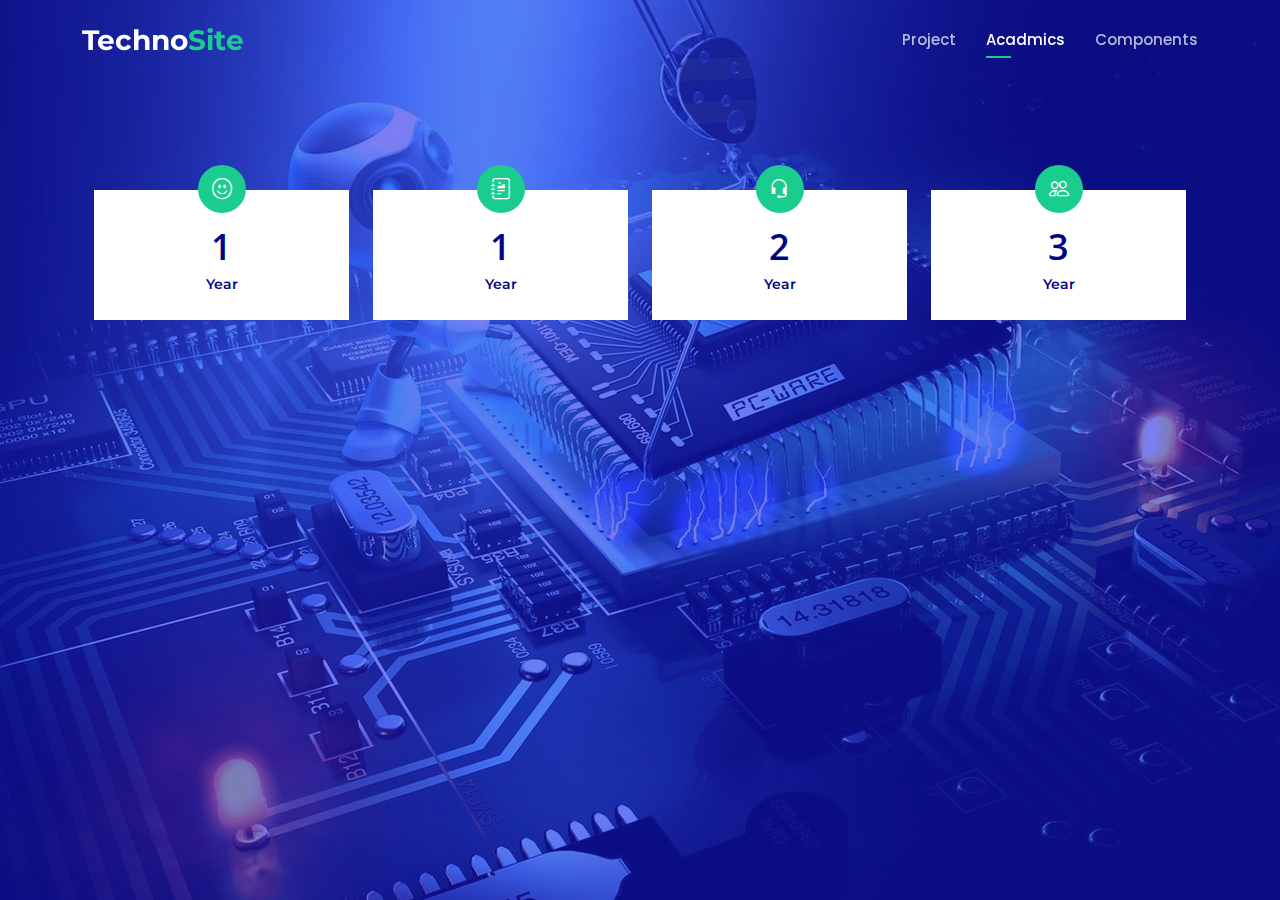
==== commit cb13e81b: "Adding the books into respective files" ====
--- a/acadmics.html
+++ b/acadmics.html
@@ -28,7 +28,7 @@
     <!-- Template Main CSS File -->
     <link href="assets/css/style.css" rel="stylesheet">
 
-    
+
 </head>
 
 <body>
@@ -48,8 +48,8 @@
                     <li><a class="nav-link" href="index.html">Project</a></li>
                     <li><a class="nav-link scrollto active" href="acadmics.html">Acadmics</a></li>
                     <li><a class="nav-link scrollto" href="#">Components </a></li>
-                   <li><a class="nav-link scrollto" href="#">Archives</a></li>
-                     <!-- <li><a class="nav-link scrollto" href="#gallery">Gallery</a></li>
+                    <!-- <li><a class="nav-link scrollto" href="#features">Features</a></li>
+                    <li><a class="nav-link scrollto" href="#gallery">Gallery</a></li>
                     <li><a class="nav-link scrollto" href="#team">Team</a></li>
                     <li><a class="nav-link scrollto" href="#pricing">Pricing</a></li>
                     <li class="dropdown"><a href="#"><span>Drop Down</span> <i class="bi bi-chevron-down"></i></a>
@@ -100,7 +100,7 @@
                         </div>
 
                         <div class="col-lg-3 col-md-6 mt-5 mt-md-0">
-                            <a href="#">
+                            <a href="second.html">
                                 <div class="count-box">
                                     <i class="bi bi-journal-richtext"></i>
                                     <span data-purecounter-start="0" data-purecounter-end="2" data-purecounter-duration="1" class="purecounter">2nd</span>
@@ -250,4 +250,4 @@
 
 </body>
 
-</html>
+</html>--- a/assets/css/style.css
+++ b/assets/css/style.css
@@ -343,6 +343,8 @@
     background: rgba(1, 3, 91, 0.9);
     transition: 0.3s;
     z-index: 999;
+   height:40vh;
+
 }
 
 .navbar-mobile .mobile-nav-toggle {
@@ -352,39 +354,33 @@
 }
 
 .navbar-mobile ul {
-    display: block;
-    position: absolute;
-    top: 55px;
-    right: 15px;
-    bottom: 15px;
-    left: 15px;
-    padding: 10px 0;
-    border-radius: 8px;
-    background-color: #fff;
-    overflow-y: auto;
-    transition: 0.3s;
-}
-
-.navbar-mobile>ul>li>a:before {
-    left: 20px;
-}
-
-.navbar-mobile a,
-.navbar-mobile a:focus {
-    padding: 10px 20px;
-    font-size: 15px;
-    color: #0205a1;
-}
-
-.navbar-mobile a:hover,
-.navbar-mobile .active,
-.navbar-mobile li:hover>a {
-    color: #3f43fd;
-}
-
-.navbar-mobile .getstarted,
-.navbar-mobile .getstarted:focus {
-    margin: 15px;
+
+  display: block;
+  position: absolute;
+  top: 55px;
+  right: 15px;
+  bottom: 15px;
+  left: 180px;
+  padding: 10px 0;
+  border-radius: 8px;
+  background-color: #fff;
+  overflow-y: auto;
+  transition: 0.3s;
+}
+.navbar-mobile > ul > li > a:before {
+  left: 20px;
+}
+.navbar-mobile a, .navbar-mobile a:focus {
+  padding: 10px 20px;
+  font-size: 15px;
+  color: #0205a1;
+}
+.navbar-mobile a:hover, .navbar-mobile .active, .navbar-mobile li:hover > a {
+  color: #3f43fd;
+}
+.navbar-mobile .getstarted, .navbar-mobile .getstarted:focus {
+  margin: 15px;
+
 }
 
 .navbar-mobile .dropdown ul {
@@ -427,21 +423,25 @@
 --------------------------------------------------------------*/
 
 #hero {
-    width: 100%;
-    background: url("../img/bg.jpg");
-    position: relative;
-    padding: 120px 0 0 0;
-    height: fit-content;
+
+  width: 100%;
+  background: url("../img/bg.jpg");
+  position: relative;
+  padding: 120px 0 0 0;
+  height: fit-content;
+
 }
 
 #hero:before {
-    content: "";
-    background: rgba(2, 5, 161, 0.91);
-    position: absolute;
-    bottom: 0;
-    top: 0;
-    left: 0;
-    right: 0;
+
+  content: "";
+  background: rgba(20, 24, 235, 0.555);
+  position: absolute;
+  bottom: 0;
+  top: 0;
+  left: 0;
+  right: 0;
+
 }
 
 #hero h1 {
@@ -950,8 +950,10 @@
 --------------------------------------------------------------*/
 
 .counts {
-    background: #f5f5ff;
-    padding: 70px 0 60px;
+
+  background: transpernt;
+  padding: 70px 0 60px;
+
 }
 
 .counts .count-box {
@@ -1740,7 +1742,15 @@
 }
 
 @media (max-width: 575px) {
+
     #footer .footer-top .footer-info {
         margin: -20px 0 30px 0;
     }
-}+}
+#footer .footer-top .footer-info {
+    margin: -20px 0 30px 0;
+  }
+}
+
+  
+
